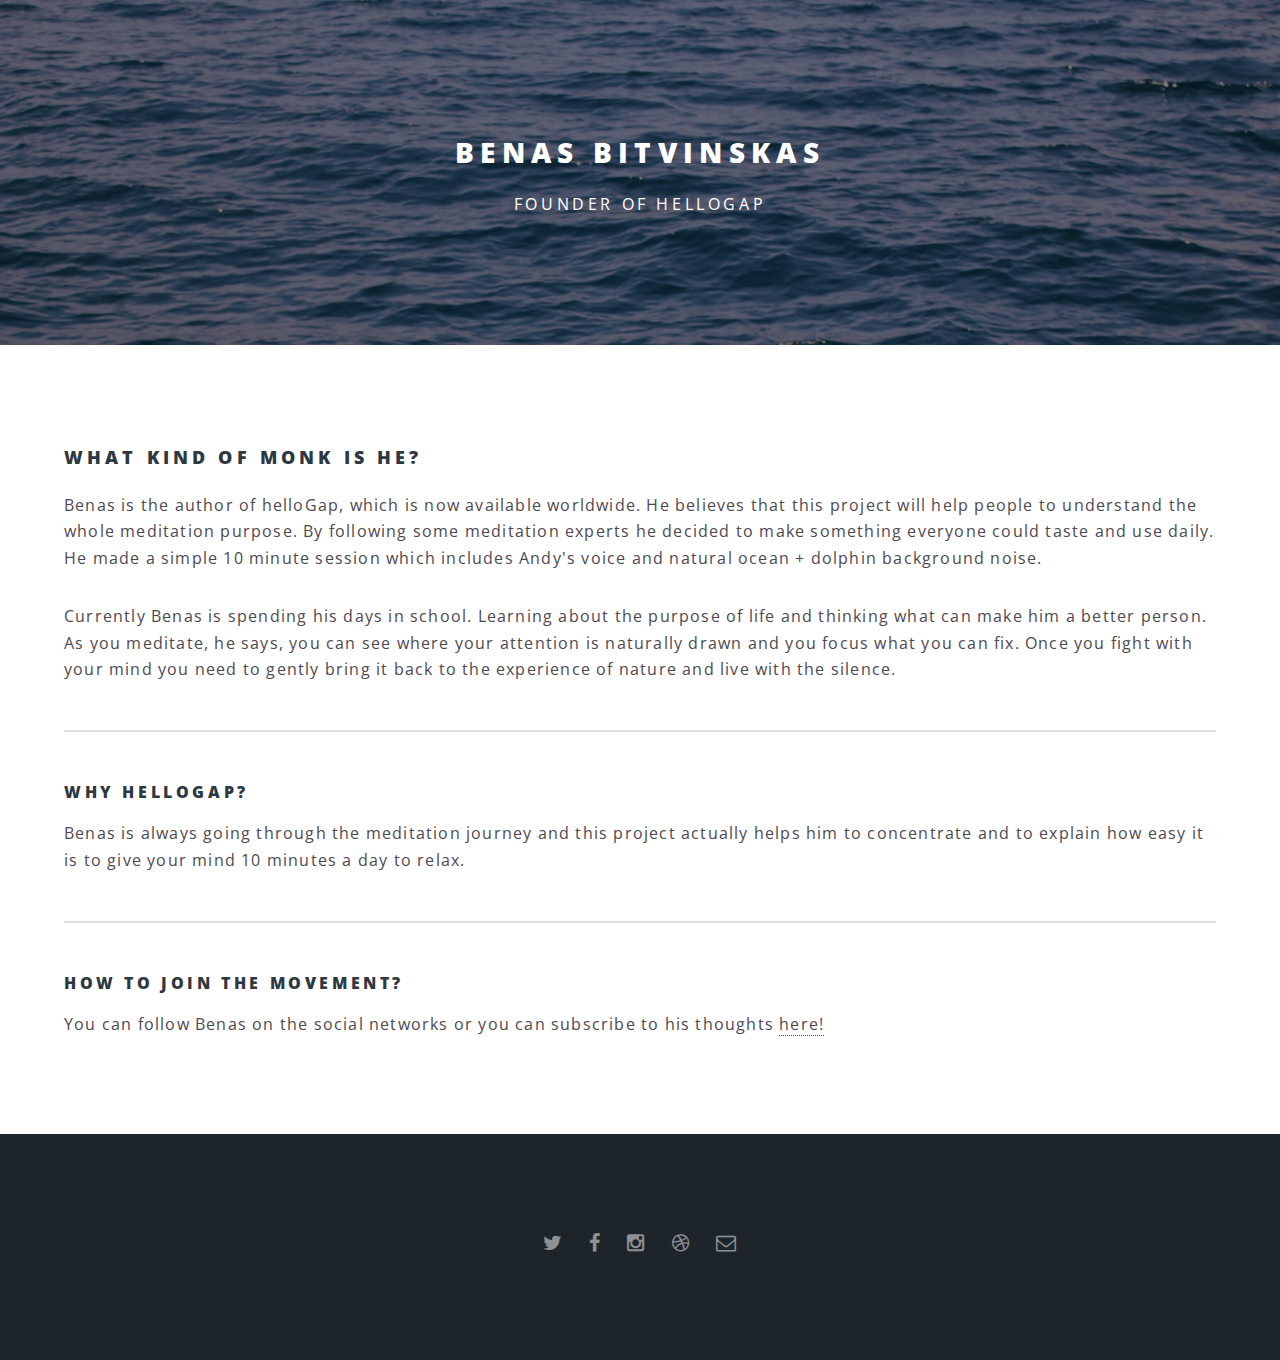
==== founder.html @ d4195ca5 "Deploy via CLI" ====
<!DOCTYPE HTML>
<html>
	<head>
		<title>helloGap - Benas Bitvinskas</title>
		<meta charset="utf-8" />
		<meta name="viewport" content="width=device-width, initial-scale=1" />
		<!--[if lte IE 8]><script src="assets/js/ie/html5shiv.js"></script><![endif]-->
		<link rel="stylesheet" href="assets/css/main.css" />
		<!--[if lte IE 8]><link rel="stylesheet" href="assets/css/ie8.css" /><![endif]-->
		<!--[if lte IE 9]><link rel="stylesheet" href="assets/css/ie9.css" /><![endif]-->
		<script>
  (function(i,s,o,g,r,a,m){i['GoogleAnalyticsObject']=r;i[r]=i[r]||function(){
  (i[r].q=i[r].q||[]).push(arguments)},i[r].l=1*new Date();a=s.createElement(o),
  m=s.getElementsByTagName(o)[0];a.async=1;a.src=g;m.parentNode.insertBefore(a,m)
  })(window,document,'script','//www.google-analytics.com/analytics.js','ga');

  ga('create', 'UA-59510133-2', 'auto');
  ga('send', 'pageview');

</script>
	</head>
	<body>


				<!-- Main -->
					<article id="main">
						<header>
							<h2>Benas Bitvinskas</h2>
							<p>Founder of helloGap</p>
						</header>
						<section class="wrapper style5">
							<div class="inner">

								<h3>What kind of monk is he?</h3>
								<p>Benas is the author of helloGap, which is now available worldwide. He believes that this project will help people to understand the whole meditation purpose. By following some meditation experts he decided to make something everyone could taste and use daily. He made a simple 10 minute session which includes Andy's voice and natural ocean + dolphin background noise.</p>

								<p>Currently Benas is spending his days in school. Learning about the purpose of life and thinking what can make him a better person. As you meditate, he says, you can see where your attention is naturally drawn and you focus what you can fix. Once you fight with your mind you need to gently bring it back to the experience of nature and live with the silence.</p>

								<hr />

								<h4>Why hellogap?</h4>
								<p>Benas is always going through the meditation journey and this project actually helps him to concentrate and to explain how easy it is to give your mind 10 minutes a day to relax.</p>

								<hr/>

								<h4>How to join the movement?</h4>
								<p>You can follow Benas on the social networks or you can subscribe to his thoughts <a target="_blank" href="https://app.mailerlite.com/webforms/landing/x2g8l1">here!</a></p>

							</div>
						</section>
					</article>

				<!-- Footer -->
					<footer id="footer">
						<ul class="icons">
							<li><a target="_blank" href="https://twitter.com/benasb" class="icon fa-twitter"><span class="label">Twitter</span></a></li>
							<li><a target="_blank" href="https://www.facebook.com/benasbitvinskas" class="icon fa-facebook"><span class="label">Facebook</span></a></li>
							<li><a target="_blank" href="https://www.instagram.com/benuks" class="icon fa-instagram"><span class="label">Instagram</span></a></li>
							<li><a target="_blank" href="https://www.dribbble.com/benbi" class="icon fa-dribbble"><span class="label">Dribbble</span></a></li>
							<li><a href="mailto:benasbitvinskas@gmail.com" class="icon fa-envelope-o"><span class="label">Email</span></a></li>
						</ul>
					</footer>

			</div>

		<!-- Scripts -->
			<script src="assets/js/jquery.min.js"></script>
			<script src="assets/js/jquery.scrollex.min.js"></script>
			<script src="assets/js/jquery.scrolly.min.js"></script>
			<script src="assets/js/skel.min.js"></script>
			<script src="assets/js/util.js"></script>
			<!--[if lte IE 8]><script src="assets/js/ie/respond.min.js"></script><![endif]-->
			<script src="assets/js/main.js"></script>

	</body>
</html>
---- assets/css/main.css ----
@import url(font-awesome.min.css);
@import url("http://fonts.googleapis.com/css?family=Open+Sans:400,400italic,600,600italic,800,800italic");

/*
	Spectral by HTML5 UP
	html5up.net | @n33co
	Free for personal and commercial use under the CCA 3.0 license (html5up.net/license)
*/

/* Reset */

	html, body, div, span, applet, object, iframe, h1, h2, h3, h4, h5, h6, p, blockquote, pre, a, abbr, acronym, address, big, cite, code, del, dfn, em, img, ins, kbd, q, s, samp, small, strike, strong, sub, sup, tt, var, b, u, i, center, dl, dt, dd, ol, ul, li, fieldset, form, label, legend, table, caption, tbody, tfoot, thead, tr, th, td, article, aside, canvas, details, embed, figure, figcaption, footer, header, hgroup, menu, nav, output, ruby, section, summary, time, mark, audio, video {
		margin: 0;
		padding: 0;
		border: 0;
		font-size: 100%;
		font: inherit;
		vertical-align: baseline;
	}

	article, aside, details, figcaption, figure, footer, header, hgroup, menu, nav, section {
		display: block;
	}

	body {
		line-height: 1;
	}

	ol, ul {
		list-style: none;
	}

	blockquote, q {
		quotes: none;
	}

	blockquote:before, blockquote:after, q:before, q:after {
		content: '';
		content: none;
	}

	table {
		border-collapse: collapse;
		border-spacing: 0;
	}

	body {
		-webkit-text-size-adjust: none;
	}

/* Box Model */

	*, *:before, *:after {
		-moz-box-sizing: border-box;
		-webkit-box-sizing: border-box;
		box-sizing: border-box;
	}

/* Grid */

	.row {
		border-bottom: solid 1px transparent;
		-moz-box-sizing: border-box;
		-webkit-box-sizing: border-box;
		box-sizing: border-box;
	}

	.row > * {
		float: left;
		-moz-box-sizing: border-box;
		-webkit-box-sizing: border-box;
		box-sizing: border-box;
	}

	.row:after, .row:before {
		content: '';
		display: block;
		clear: both;
		height: 0;
	}

	.row.uniform > * > :first-child {
		margin-top: 0;
	}

	.row.uniform > * > :last-child {
		margin-bottom: 0;
	}

	.row.\30 \25 > * {
		padding: 0 0 0 0em;
	}

	.row.\30 \25 {
		margin: 0 0 -1px 0em;
	}

	.row.uniform.\30 \25 > * {
		padding: 0em 0 0 0em;
	}

	.row.uniform.\30 \25 {
		margin: 0em 0 -1px 0em;
	}

	.row > * {
		padding: 0 0 0 1.5em;
	}

	.row {
		margin: 0 0 -1px -1.5em;
	}

	.row.uniform > * {
		padding: 1.5em 0 0 1.5em;
	}

	.row.uniform {
		margin: -1.5em 0 -1px -1.5em;
	}

	.row.\32 00\25 > * {
		padding: 0 0 0 3em;
	}

	.row.\32 00\25 {
		margin: 0 0 -1px -3em;
	}

	.row.uniform.\32 00\25 > * {
		padding: 3em 0 0 3em;
	}

	.row.uniform.\32 00\25 {
		margin: -3em 0 -1px -3em;
	}

	.row.\31 50\25 > * {
		padding: 0 0 0 2.25em;
	}

	.row.\31 50\25 {
		margin: 0 0 -1px -2.25em;
	}

	.row.uniform.\31 50\25 > * {
		padding: 2.25em 0 0 2.25em;
	}

	.row.uniform.\31 50\25 {
		margin: -2.25em 0 -1px -2.25em;
	}

	.row.\35 0\25 > * {
		padding: 0 0 0 0.75em;
	}

	.row.\35 0\25 {
		margin: 0 0 -1px -0.75em;
	}

	.row.uniform.\35 0\25 > * {
		padding: 0.75em 0 0 0.75em;
	}

	.row.uniform.\35 0\25 {
		margin: -0.75em 0 -1px -0.75em;
	}

	.row.\32 5\25 > * {
		padding: 0 0 0 0.375em;
	}

	.row.\32 5\25 {
		margin: 0 0 -1px -0.375em;
	}

	.row.uniform.\32 5\25 > * {
		padding: 0.375em 0 0 0.375em;
	}

	.row.uniform.\32 5\25 {
		margin: -0.375em 0 -1px -0.375em;
	}

	.\31 2u, .\31 2u\24 {
		width: 100%;
		clear: none;
		margin-left: 0;
	}

	.\31 1u, .\31 1u\24 {
		width: 91.6666666667%;
		clear: none;
		margin-left: 0;
	}

	.\31 0u, .\31 0u\24 {
		width: 83.3333333333%;
		clear: none;
		margin-left: 0;
	}

	.\39 u, .\39 u\24 {
		width: 75%;
		clear: none;
		margin-left: 0;
	}

	.\38 u, .\38 u\24 {
		width: 66.6666666667%;
		clear: none;
		margin-left: 0;
	}

	.\37 u, .\37 u\24 {
		width: 58.3333333333%;
		clear: none;
		margin-left: 0;
	}

	.\36 u, .\36 u\24 {
		width: 50%;
		clear: none;
		margin-left: 0;
	}

	.\35 u, .\35 u\24 {
		width: 41.6666666667%;
		clear: none;
		margin-left: 0;
	}

	.\34 u, .\34 u\24 {
		width: 33.3333333333%;
		clear: none;
		margin-left: 0;
	}

	.\33 u, .\33 u\24 {
		width: 25%;
		clear: none;
		margin-left: 0;
	}

	.\32 u, .\32 u\24 {
		width: 16.6666666667%;
		clear: none;
		margin-left: 0;
	}

	.\31 u, .\31 u\24 {
		width: 8.3333333333%;
		clear: none;
		margin-left: 0;
	}

	.\31 2u\24 + *,
	.\31 1u\24 + *,
	.\31 0u\24 + *,
	.\39 u\24 + *,
	.\38 u\24 + *,
	.\37 u\24 + *,
	.\36 u\24 + *,
	.\35 u\24 + *,
	.\34 u\24 + *,
	.\33 u\24 + *,
	.\32 u\24 + *,
	.\31 u\24 + * {
		clear: left;
	}

	.\-11u {
		margin-left: 91.66667%;
	}

	.\-10u {
		margin-left: 83.33333%;
	}

	.\-9u {
		margin-left: 75%;
	}

	.\-8u {
		margin-left: 66.66667%;
	}

	.\-7u {
		margin-left: 58.33333%;
	}

	.\-6u {
		margin-left: 50%;
	}

	.\-5u {
		margin-left: 41.66667%;
	}

	.\-4u {
		margin-left: 33.33333%;
	}

	.\-3u {
		margin-left: 25%;
	}

	.\-2u {
		margin-left: 16.66667%;
	}

	.\-1u {
		margin-left: 8.33333%;
	}

	@media screen and (max-width: 1680px) {

		.row > * {
			padding: 0 0 0 1.5em;
		}

		.row {
			margin: 0 0 -1px -1.5em;
		}

		.row.uniform > * {
			padding: 1.5em 0 0 1.5em;
		}

		.row.uniform {
			margin: -1.5em 0 -1px -1.5em;
		}

		.row.\32 00\25 > * {
			padding: 0 0 0 3em;
		}

		.row.\32 00\25 {
			margin: 0 0 -1px -3em;
		}

		.row.uniform.\32 00\25 > * {
			padding: 3em 0 0 3em;
		}

		.row.uniform.\32 00\25 {
			margin: -3em 0 -1px -3em;
		}

		.row.\31 50\25 > * {
			padding: 0 0 0 2.25em;
		}

		.row.\31 50\25 {
			margin: 0 0 -1px -2.25em;
		}

		.row.uniform.\31 50\25 > * {
			padding: 2.25em 0 0 2.25em;
		}

		.row.uniform.\31 50\25 {
			margin: -2.25em 0 -1px -2.25em;
		}

		.row.\35 0\25 > * {
			padding: 0 0 0 0.75em;
		}

		.row.\35 0\25 {
			margin: 0 0 -1px -0.75em;
		}

		.row.uniform.\35 0\25 > * {
			padding: 0.75em 0 0 0.75em;
		}

		.row.uniform.\35 0\25 {
			margin: -0.75em 0 -1px -0.75em;
		}

		.row.\32 5\25 > * {
			padding: 0 0 0 0.375em;
		}

		.row.\32 5\25 {
			margin: 0 0 -1px -0.375em;
		}

		.row.uniform.\32 5\25 > * {
			padding: 0.375em 0 0 0.375em;
		}

		.row.uniform.\32 5\25 {
			margin: -0.375em 0 -1px -0.375em;
		}

		.\31 2u\28xlarge\29, .\31 2u\24\28xlarge\29 {
			width: 100%;
			clear: none;
			margin-left: 0;
		}

		.\31 1u\28xlarge\29, .\31 1u\24\28xlarge\29 {
			width: 91.6666666667%;
			clear: none;
			margin-left: 0;
		}

		.\31 0u\28xlarge\29, .\31 0u\24\28xlarge\29 {
			width: 83.3333333333%;
			clear: none;
			margin-left: 0;
		}

		.\39 u\28xlarge\29, .\39 u\24\28xlarge\29 {
			width: 75%;
			clear: none;
			margin-left: 0;
		}

		.\38 u\28xlarge\29, .\38 u\24\28xlarge\29 {
			width: 66.6666666667%;
			clear: none;
			margin-left: 0;
		}

		.\37 u\28xlarge\29, .\37 u\24\28xlarge\29 {
			width: 58.3333333333%;
			clear: none;
			margin-left: 0;
		}

		.\36 u\28xlarge\29, .\36 u\24\28xlarge\29 {
			width: 50%;
			clear: none;
			margin-left: 0;
		}

		.\35 u\28xlarge\29, .\35 u\24\28xlarge\29 {
			width: 41.6666666667%;
			clear: none;
			margin-left: 0;
		}

		.\34 u\28xlarge\29, .\34 u\24\28xlarge\29 {
			width: 33.3333333333%;
			clear: none;
			margin-left: 0;
		}

		.\33 u\28xlarge\29, .\33 u\24\28xlarge\29 {
			width: 25%;
			clear: none;
			margin-left: 0;
		}

		.\32 u\28xlarge\29, .\32 u\24\28xlarge\29 {
			width: 16.6666666667%;
			clear: none;
			margin-left: 0;
		}

		.\31 u\28xlarge\29, .\31 u\24\28xlarge\29 {
			width: 8.3333333333%;
			clear: none;
			margin-left: 0;
		}

		.\31 2u\24\28xlarge\29 + *,
		.\31 1u\24\28xlarge\29 + *,
		.\31 0u\24\28xlarge\29 + *,
		.\39 u\24\28xlarge\29 + *,
		.\38 u\24\28xlarge\29 + *,
		.\37 u\24\28xlarge\29 + *,
		.\36 u\24\28xlarge\29 + *,
		.\35 u\24\28xlarge\29 + *,
		.\34 u\24\28xlarge\29 + *,
		.\33 u\24\28xlarge\29 + *,
		.\32 u\24\28xlarge\29 + *,
		.\31 u\24\28xlarge\29 + * {
			clear: left;
		}

		.\-11u\28xlarge\29 {
			margin-left: 91.66667%;
		}

		.\-10u\28xlarge\29 {
			margin-left: 83.33333%;
		}

		.\-9u\28xlarge\29 {
			margin-left: 75%;
		}

		.\-8u\28xlarge\29 {
			margin-left: 66.66667%;
		}

		.\-7u\28xlarge\29 {
			margin-left: 58.33333%;
		}

		.\-6u\28xlarge\29 {
			margin-left: 50%;
		}

		.\-5u\28xlarge\29 {
			margin-left: 41.66667%;
		}

		.\-4u\28xlarge\29 {
			margin-left: 33.33333%;
		}

		.\-3u\28xlarge\29 {
			margin-left: 25%;
		}

		.\-2u\28xlarge\29 {
			margin-left: 16.66667%;
		}

		.\-1u\28xlarge\29 {
			margin-left: 8.33333%;
		}

	}

	@media screen and (max-width: 1280px) {

		.row > * {
			padding: 0 0 0 1.5em;
		}

		.row {
			margin: 0 0 -1px -1.5em;
		}

		.row.uniform > * {
			padding: 1.5em 0 0 1.5em;
		}

		.row.uniform {
			margin: -1.5em 0 -1px -1.5em;
		}

		.row.\32 00\25 > * {
			padding: 0 0 0 3em;
		}

		.row.\32 00\25 {
			margin: 0 0 -1px -3em;
		}

		.row.uniform.\32 00\25 > * {
			padding: 3em 0 0 3em;
		}

		.row.uniform.\32 00\25 {
			margin: -3em 0 -1px -3em;
		}

		.row.\31 50\25 > * {
			padding: 0 0 0 2.25em;
		}

		.row.\31 50\25 {
			margin: 0 0 -1px -2.25em;
		}

		.row.uniform.\31 50\25 > * {
			padding: 2.25em 0 0 2.25em;
		}

		.row.uniform.\31 50\25 {
			margin: -2.25em 0 -1px -2.25em;
		}

		.row.\35 0\25 > * {
			padding: 0 0 0 0.75em;
		}

		.row.\35 0\25 {
			margin: 0 0 -1px -0.75em;
		}

		.row.uniform.\35 0\25 > * {
			padding: 0.75em 0 0 0.75em;
		}

		.row.uniform.\35 0\25 {
			margin: -0.75em 0 -1px -0.75em;
		}

		.row.\32 5\25 > * {
			padding: 0 0 0 0.375em;
		}

		.row.\32 5\25 {
			margin: 0 0 -1px -0.375em;
		}

		.row.uniform.\32 5\25 > * {
			padding: 0.375em 0 0 0.375em;
		}

		.row.uniform.\32 5\25 {
			margin: -0.375em 0 -1px -0.375em;
		}

		.\31 2u\28large\29, .\31 2u\24\28large\29 {
			width: 100%;
			clear: none;
			margin-left: 0;
		}

		.\31 1u\28large\29, .\31 1u\24\28large\29 {
			width: 91.6666666667%;
			clear: none;
			margin-left: 0;
		}

		.\31 0u\28large\29, .\31 0u\24\28large\29 {
			width: 83.3333333333%;
			clear: none;
			margin-left: 0;
		}

		.\39 u\28large\29, .\39 u\24\28large\29 {
			width: 75%;
			clear: none;
			margin-left: 0;
		}

		.\38 u\28large\29, .\38 u\24\28large\29 {
			width: 66.6666666667%;
			clear: none;
			margin-left: 0;
		}

		.\37 u\28large\29, .\37 u\24\28large\29 {
			width: 58.3333333333%;
			clear: none;
			margin-left: 0;
		}

		.\36 u\28large\29, .\36 u\24\28large\29 {
			width: 50%;
			clear: none;
			margin-left: 0;
		}

		.\35 u\28large\29, .\35 u\24\28large\29 {
			width: 41.6666666667%;
			clear: none;
			margin-left: 0;
		}

		.\34 u\28large\29, .\34 u\24\28large\29 {
			width: 33.3333333333%;
			clear: none;
			margin-left: 0;
		}

		.\33 u\28large\29, .\33 u\24\28large\29 {
			width: 25%;
			clear: none;
			margin-left: 0;
		}

		.\32 u\28large\29, .\32 u\24\28large\29 {
			width: 16.6666666667%;
			clear: none;
			margin-left: 0;
		}

		.\31 u\28large\29, .\31 u\24\28large\29 {
			width: 8.3333333333%;
			clear: none;
			margin-left: 0;
		}

		.\31 2u\24\28large\29 + *,
		.\31 1u\24\28large\29 + *,
		.\31 0u\24\28large\29 + *,
		.\39 u\24\28large\29 + *,
		.\38 u\24\28large\29 + *,
		.\37 u\24\28large\29 + *,
		.\36 u\24\28large\29 + *,
		.\35 u\24\28large\29 + *,
		.\34 u\24\28large\29 + *,
		.\33 u\24\28large\29 + *,
		.\32 u\24\28large\29 + *,
		.\31 u\24\28large\29 + * {
			clear: left;
		}

		.\-11u\28large\29 {
			margin-left: 91.66667%;
		}

		.\-10u\28large\29 {
			margin-left: 83.33333%;
		}

		.\-9u\28large\29 {
			margin-left: 75%;
		}

		.\-8u\28large\29 {
			margin-left: 66.66667%;
		}

		.\-7u\28large\29 {
			margin-left: 58.33333%;
		}

		.\-6u\28large\29 {
			margin-left: 50%;
		}

		.\-5u\28large\29 {
			margin-left: 41.66667%;
		}

		.\-4u\28large\29 {
			margin-left: 33.33333%;
		}

		.\-3u\28large\29 {
			margin-left: 25%;
		}

		.\-2u\28large\29 {
			margin-left: 16.66667%;
		}

		.\-1u\28large\29 {
			margin-left: 8.33333%;
		}

	}

	@media screen and (max-width: 980px) {

		.row > * {
			padding: 0 0 0 1.5em;
		}

		.row {
			margin: 0 0 -1px -1.5em;
		}

		.row.uniform > * {
			padding: 1.5em 0 0 1.5em;
		}

		.row.uniform {
			margin: -1.5em 0 -1px -1.5em;
		}

		.row.\32 00\25 > * {
			padding: 0 0 0 3em;
		}

		.row.\32 00\25 {
			margin: 0 0 -1px -3em;
		}

		.row.uniform.\32 00\25 > * {
			padding: 3em 0 0 3em;
		}

		.row.uniform.\32 00\25 {
			margin: -3em 0 -1px -3em;
		}

		.row.\31 50\25 > * {
			padding: 0 0 0 2.25em;
		}

		.row.\31 50\25 {
			margin: 0 0 -1px -2.25em;
		}

		.row.uniform.\31 50\25 > * {
			padding: 2.25em 0 0 2.25em;
		}

		.row.uniform.\31 50\25 {
			margin: -2.25em 0 -1px -2.25em;
		}

		.row.\35 0\25 > * {
			padding: 0 0 0 0.75em;
		}

		.row.\35 0\25 {
			margin: 0 0 -1px -0.75em;
		}

		.row.uniform.\35 0\25 > * {
			padding: 0.75em 0 0 0.75em;
		}

		.row.uniform.\35 0\25 {
			margin: -0.75em 0 -1px -0.75em;
		}

		.row.\32 5\25 > * {
			padding: 0 0 0 0.375em;
		}

		.row.\32 5\25 {
			margin: 0 0 -1px -0.375em;
		}

		.row.uniform.\32 5\25 > * {
			padding: 0.375em 0 0 0.375em;
		}

		.row.uniform.\32 5\25 {
			margin: -0.375em 0 -1px -0.375em;
		}

		.\31 2u\28medium\29, .\31 2u\24\28medium\29 {
			width: 100%;
			clear: none;
			margin-left: 0;
		}

		.\31 1u\28medium\29, .\31 1u\24\28medium\29 {
			width: 91.6666666667%;
			clear: none;
			margin-left: 0;
		}

		.\31 0u\28medium\29, .\31 0u\24\28medium\29 {
			width: 83.3333333333%;
			clear: none;
			margin-left: 0;
		}

		.\39 u\28medium\29, .\39 u\24\28medium\29 {
			width: 75%;
			clear: none;
			margin-left: 0;
		}

		.\38 u\28medium\29, .\38 u\24\28medium\29 {
			width: 66.6666666667%;
			clear: none;
			margin-left: 0;
		}

		.\37 u\28medium\29, .\37 u\24\28medium\29 {
			width: 58.3333333333%;
			clear: none;
			margin-left: 0;
		}

		.\36 u\28medium\29, .\36 u\24\28medium\29 {
			width: 50%;
			clear: none;
			margin-left: 0;
		}

		.\35 u\28medium\29, .\35 u\24\28medium\29 {
			width: 41.6666666667%;
			clear: none;
			margin-left: 0;
		}

		.\34 u\28medium\29, .\34 u\24\28medium\29 {
			width: 33.3333333333%;
			clear: none;
			margin-left: 0;
		}

		.\33 u\28medium\29, .\33 u\24\28medium\29 {
			width: 25%;
			clear: none;
			margin-left: 0;
		}

		.\32 u\28medium\29, .\32 u\24\28medium\29 {
			width: 16.6666666667%;
			clear: none;
			margin-left: 0;
		}

		.\31 u\28medium\29, .\31 u\24\28medium\29 {
			width: 8.3333333333%;
			clear: none;
			margin-left: 0;
		}

		.\31 2u\24\28medium\29 + *,
		.\31 1u\24\28medium\29 + *,
		.\31 0u\24\28medium\29 + *,
		.\39 u\24\28medium\29 + *,
		.\38 u\24\28medium\29 + *,
		.\37 u\24\28medium\29 + *,
		.\36 u\24\28medium\29 + *,
		.\35 u\24\28medium\29 + *,
		.\34 u\24\28medium\29 + *,
		.\33 u\24\28medium\29 + *,
		.\32 u\24\28medium\29 + *,
		.\31 u\24\28medium\29 + * {
			clear: left;
		}

		.\-11u\28medium\29 {
			margin-left: 91.66667%;
		}

		.\-10u\28medium\29 {
			margin-left: 83.33333%;
		}

		.\-9u\28medium\29 {
			margin-left: 75%;
		}

		.\-8u\28medium\29 {
			margin-left: 66.66667%;
		}

		.\-7u\28medium\29 {
			margin-left: 58.33333%;
		}

		.\-6u\28medium\29 {
			margin-left: 50%;
		}

		.\-5u\28medium\29 {
			margin-left: 41.66667%;
		}

		.\-4u\28medium\29 {
			margin-left: 33.33333%;
		}

		.\-3u\28medium\29 {
			margin-left: 25%;
		}

		.\-2u\28medium\29 {
			margin-left: 16.66667%;
		}

		.\-1u\28medium\29 {
			margin-left: 8.33333%;
		}

	}

	@media screen and (max-width: 736px) {

		.row > * {
			padding: 0 0 0 1.5em;
		}

		.row {
			margin: 0 0 -1px -1.5em;
		}

		.row.uniform > * {
			padding: 1.5em 0 0 1.5em;
		}

		.row.uniform {
			margin: -1.5em 0 -1px -1.5em;
		}

		.row.\32 00\25 > * {
			padding: 0 0 0 3em;
		}

		.row.\32 00\25 {
			margin: 0 0 -1px -3em;
		}

		.row.uniform.\32 00\25 > * {
			padding: 3em 0 0 3em;
		}

		.row.uniform.\32 00\25 {
			margin: -3em 0 -1px -3em;
		}

		.row.\31 50\25 > * {
			padding: 0 0 0 2.25em;
		}

		.row.\31 50\25 {
			margin: 0 0 -1px -2.25em;
		}

		.row.uniform.\31 50\25 > * {
			padding: 2.25em 0 0 2.25em;
		}

		.row.uniform.\31 50\25 {
			margin: -2.25em 0 -1px -2.25em;
		}

		.row.\35 0\25 > * {
			padding: 0 0 0 0.75em;
		}

		.row.\35 0\25 {
			margin: 0 0 -1px -0.75em;
		}

		.row.uniform.\35 0\25 > * {
			padding: 0.75em 0 0 0.75em;
		}

		.row.uniform.\35 0\25 {
			margin: -0.75em 0 -1px -0.75em;
		}

		.row.\32 5\25 > * {
			padding: 0 0 0 0.375em;
		}

		.row.\32 5\25 {
			margin: 0 0 -1px -0.375em;
		}

		.row.uniform.\32 5\25 > * {
			padding: 0.375em 0 0 0.375em;
		}

		.row.uniform.\32 5\25 {
			margin: -0.375em 0 -1px -0.375em;
		}

		.\31 2u\28small\29, .\31 2u\24\28small\29 {
			width: 100%;
			clear: none;
			margin-left: 0;
		}

		.\31 1u\28small\29, .\31 1u\24\28small\29 {
			width: 91.6666666667%;
			clear: none;
			margin-left: 0;
		}

		.\31 0u\28small\29, .\31 0u\24\28small\29 {
			width: 83.3333333333%;
			clear: none;
			margin-left: 0;
		}

		.\39 u\28small\29, .\39 u\24\28small\29 {
			width: 75%;
			clear: none;
			margin-left: 0;
		}

		.\38 u\28small\29, .\38 u\24\28small\29 {
			width: 66.6666666667%;
			clear: none;
			margin-left: 0;
		}

		.\37 u\28small\29, .\37 u\24\28small\29 {
			width: 58.3333333333%;
			clear: none;
			margin-left: 0;
		}

		.\36 u\28small\29, .\36 u\24\28small\29 {
			width: 50%;
			clear: none;
			margin-left: 0;
		}

		.\35 u\28small\29, .\35 u\24\28small\29 {
			width: 41.6666666667%;
			clear: none;
			margin-left: 0;
		}

		.\34 u\28small\29, .\34 u\24\28small\29 {
			width: 33.3333333333%;
			clear: none;
			margin-left: 0;
		}

		.\33 u\28small\29, .\33 u\24\28small\29 {
			width: 25%;
			clear: none;
			margin-left: 0;
		}

		.\32 u\28small\29, .\32 u\24\28small\29 {
			width: 16.6666666667%;
			clear: none;
			margin-left: 0;
		}

		.\31 u\28small\29, .\31 u\24\28small\29 {
			width: 8.3333333333%;
			clear: none;
			margin-left: 0;
		}

		.\31 2u\24\28small\29 + *,
		.\31 1u\24\28small\29 + *,
		.\31 0u\24\28small\29 + *,
		.\39 u\24\28small\29 + *,
		.\38 u\24\28small\29 + *,
		.\37 u\24\28small\29 + *,
		.\36 u\24\28small\29 + *,
		.\35 u\24\28small\29 + *,
		.\34 u\24\28small\29 + *,
		.\33 u\24\28small\29 + *,
		.\32 u\24\28small\29 + *,
		.\31 u\24\28small\29 + * {
			clear: left;
		}

		.\-11u\28small\29 {
			margin-left: 91.66667%;
		}

		.\-10u\28small\29 {
			margin-left: 83.33333%;
		}

		.\-9u\28small\29 {
			margin-left: 75%;
		}

		.\-8u\28small\29 {
			margin-left: 66.66667%;
		}

		.\-7u\28small\29 {
			margin-left: 58.33333%;
		}

		.\-6u\28small\29 {
			margin-left: 50%;
		}

		.\-5u\28small\29 {
			margin-left: 41.66667%;
		}

		.\-4u\28small\29 {
			margin-left: 33.33333%;
		}

		.\-3u\28small\29 {
			margin-left: 25%;
		}

		.\-2u\28small\29 {
			margin-left: 16.66667%;
		}

		.\-1u\28small\29 {
			margin-left: 8.33333%;
		}

	}

	@media screen and (max-width: 480px) {

		.row > * {
			padding: 0 0 0 1.5em;
		}

		.row {
			margin: 0 0 -1px -1.5em;
		}

		.row.uniform > * {
			padding: 1.5em 0 0 1.5em;
		}

		.row.uniform {
			margin: -1.5em 0 -1px -1.5em;
		}

		.row.\32 00\25 > * {
			padding: 0 0 0 3em;
		}

		.row.\32 00\25 {
			margin: 0 0 -1px -3em;
		}

		.row.uniform.\32 00\25 > * {
			padding: 3em 0 0 3em;
		}

		.row.uniform.\32 00\25 {
			margin: -3em 0 -1px -3em;
		}

		.row.\31 50\25 > * {
			padding: 0 0 0 2.25em;
		}

		.row.\31 50\25 {
			margin: 0 0 -1px -2.25em;
		}

		.row.uniform.\31 50\25 > * {
			padding: 2.25em 0 0 2.25em;
		}

		.row.uniform.\31 50\25 {
			margin: -2.25em 0 -1px -2.25em;
		}

		.row.\35 0\25 > * {
			padding: 0 0 0 0.75em;
		}

		.row.\35 0\25 {
			margin: 0 0 -1px -0.75em;
		}

		.row.uniform.\35 0\25 > * {
			padding: 0.75em 0 0 0.75em;
		}

		.row.uniform.\35 0\25 {
			margin: -0.75em 0 -1px -0.75em;
		}

		.row.\32 5\25 > * {
			padding: 0 0 0 0.375em;
		}

		.row.\32 5\25 {
			margin: 0 0 -1px -0.375em;
		}

		.row.uniform.\32 5\25 > * {
			padding: 0.375em 0 0 0.375em;
		}

		.row.uniform.\32 5\25 {
			margin: -0.375em 0 -1px -0.375em;
		}

		.\31 2u\28xsmall\29, .\31 2u\24\28xsmall\29 {
			width: 100%;
			clear: none;
			margin-left: 0;
		}

		.\31 1u\28xsmall\29, .\31 1u\24\28xsmall\29 {
			width: 91.6666666667%;
			clear: none;
			margin-left: 0;
		}

		.\31 0u\28xsmall\29, .\31 0u\24\28xsmall\29 {
			width: 83.3333333333%;
			clear: none;
			margin-left: 0;
		}

		.\39 u\28xsmall\29, .\39 u\24\28xsmall\29 {
			width: 75%;
			clear: none;
			margin-left: 0;
		}

		.\38 u\28xsmall\29, .\38 u\24\28xsmall\29 {
			width: 66.6666666667%;
			clear: none;
			margin-left: 0;
		}

		.\37 u\28xsmall\29, .\37 u\24\28xsmall\29 {
			width: 58.3333333333%;
			clear: none;
			margin-left: 0;
		}

		.\36 u\28xsmall\29, .\36 u\24\28xsmall\29 {
			width: 50%;
			clear: none;
			margin-left: 0;
		}

		.\35 u\28xsmall\29, .\35 u\24\28xsmall\29 {
			width: 41.6666666667%;
			clear: none;
			margin-left: 0;
		}

		.\34 u\28xsmall\29, .\34 u\24\28xsmall\29 {
			width: 33.3333333333%;
			clear: none;
			margin-left: 0;
		}

		.\33 u\28xsmall\29, .\33 u\24\28xsmall\29 {
			width: 25%;
			clear: none;
			margin-left: 0;
		}

		.\32 u\28xsmall\29, .\32 u\24\28xsmall\29 {
			width: 16.6666666667%;
			clear: none;
			margin-left: 0;
		}

		.\31 u\28xsmall\29, .\31 u\24\28xsmall\29 {
			width: 8.3333333333%;
			clear: none;
			margin-left: 0;
		}

		.\31 2u\24\28xsmall\29 + *,
		.\31 1u\24\28xsmall\29 + *,
		.\31 0u\24\28xsmall\29 + *,
		.\39 u\24\28xsmall\29 + *,
		.\38 u\24\28xsmall\29 + *,
		.\37 u\24\28xsmall\29 + *,
		.\36 u\24\28xsmall\29 + *,
		.\35 u\24\28xsmall\29 + *,
		.\34 u\24\28xsmall\29 + *,
		.\33 u\24\28xsmall\29 + *,
		.\32 u\24\28xsmall\29 + *,
		.\31 u\24\28xsmall\29 + * {
			clear: left;
		}

		.\-11u\28xsmall\29 {
			margin-left: 91.66667%;
		}

		.\-10u\28xsmall\29 {
			margin-left: 83.33333%;
		}

		.\-9u\28xsmall\29 {
			margin-left: 75%;
		}

		.\-8u\28xsmall\29 {
			margin-left: 66.66667%;
		}

		.\-7u\28xsmall\29 {
			margin-left: 58.33333%;
		}

		.\-6u\28xsmall\29 {
			margin-left: 50%;
		}

		.\-5u\28xsmall\29 {
			margin-left: 41.66667%;
		}

		.\-4u\28xsmall\29 {
			margin-left: 33.33333%;
		}

		.\-3u\28xsmall\29 {
			margin-left: 25%;
		}

		.\-2u\28xsmall\29 {
			margin-left: 16.66667%;
		}

		.\-1u\28xsmall\29 {
			margin-left: 8.33333%;
		}

	}

/* Basic */

	@-ms-viewport {
		width: device-width;
	}

	body {
		background: #2e3842;
	}

		body.is-loading *, body.is-loading *:before, body.is-loading *:after {
			-moz-animation: none !important;
			-webkit-animation: none !important;
			-ms-animation: none !important;
			animation: none !important;
			-moz-transition: none !important;
			-webkit-transition: none !important;
			-ms-transition: none !important;
			transition: none !important;
		}

	body, input, select, textarea {
		color: #fff;
		font-family: "Open Sans", Helvetica, sans-serif;
		font-size: 15pt;
		font-weight: 400;
		letter-spacing: 0.075em;
		line-height: 1.65em;
	}

		@media screen and (max-width: 1680px) {

			body, input, select, textarea {
				font-size: 13pt;
			}

		}

		@media screen and (max-width: 1280px) {

			body, input, select, textarea {
				font-size: 12pt;
			}

		}

		@media screen and (max-width: 736px) {

			body, input, select, textarea {
				font-size: 11pt;
				letter-spacing: 0.0375em;
			}

		}

	a {
		-moz-transition: color 0.2s ease, border-bottom-color 0.2s ease;
		-webkit-transition: color 0.2s ease, border-bottom-color 0.2s ease;
		-ms-transition: color 0.2s ease, border-bottom-color 0.2s ease;
		transition: color 0.2s ease, border-bottom-color 0.2s ease;
		border-bottom: dotted 1px;
		color: inherit;
		text-decoration: none;
	}

		a:hover {
			border-bottom-color: transparent;
		}

	strong, b {
		color: #fff;
		font-weight: 600;
	}

	em, i {
		font-style: italic;
	}

	p {
		margin: 0 0 2em 0;
	}

	h1, h2, h3, h4, h5, h6 {
		color: #fff;
		font-weight: 800;
		letter-spacing: 0.225em;
		line-height: 1em;
		margin: 0 0 1em 0;
		text-transform: uppercase;
	}

		h1 a, h2 a, h3 a, h4 a, h5 a, h6 a {
			color: inherit;
			text-decoration: none;
		}

	h2 {
		font-size: 1.35em;
		line-height: 1.75em;
	}

		@media screen and (max-width: 736px) {

			h2 {
				font-size: 1.1em;
				line-height: 1.65em;
			}

		}

	h3 {
		font-size: 1.15em;
		line-height: 1.75em;
	}

		@media screen and (max-width: 736px) {

			h3 {
				font-size: 1em;
				line-height: 1.65em;
			}

		}

	h4 {
		font-size: 1em;
		line-height: 1.5em;
	}

	h5 {
		font-size: 0.8em;
		line-height: 1.5em;
	}

	h6 {
		font-size: 0.7em;
		line-height: 1.5em;
	}

	sub {
		font-size: 0.8em;
		position: relative;
		top: 0.5em;
	}

	sup {
		font-size: 0.8em;
		position: relative;
		top: -0.5em;
	}

	hr {
		border: 0;
		border-bottom: solid 2px #fff;
		margin: 3em 0;
	}

		hr.major {
			margin: 4.5em 0;
		}

	blockquote {
		border-left: solid 4px #fff;
		font-style: italic;
		margin: 0 0 2em 0;
		padding: 0.5em 0 0.5em 2em;
	}

	code {
		background: rgba(144, 144, 144, 0.25);
		border-radius: 3px;
		font-family: "Courier New", monospace;
		font-size: 0.9em;
		letter-spacing: 0;
		margin: 0 0.25em;
		padding: 0.25em 0.65em;
	}

	pre {
		-webkit-overflow-scrolling: touch;
		font-family: "Courier New", monospace;
		font-size: 0.9em;
		margin: 0 0 2em 0;
	}

		pre code {
			display: block;
			line-height: 1.75em;
			padding: 1em 1.5em;
			overflow-x: auto;
		}

	.align-left {
		text-align: left;
	}

	.align-center {
		text-align: center;
	}

	.align-right {
		text-align: right;
	}

/* Section/Article */

	section.special, article.special {
		text-align: center;
	}

	header p {
		color: rgba(255, 255, 255, 0.5);
		position: relative;
		top: -0.25em;
	}

	header h3 + p {
		font-size: 1.1em;
	}

	header h4 + p,
	header h5 + p,
	header h6 + p {
		font-size: 0.9em;
	}

	header.major {
		margin: 0 0 3.5em 0;
	}

		header.major h2, header.major h3, header.major h4, header.major h5, header.major h6 {
			border-bottom: solid 2px #fff;
			display: inline-block;
			padding-bottom: 1em;
			position: relative;
		}

			header.major h2:after, header.major h3:after, header.major h4:after, header.major h5:after, header.major h6:after {
				content: '';
				display: block;
				height: 1px;
			}

		header.major p {
			color: #fff;
			top: 0;
		}

		@media screen and (max-width: 736px) {

			header.major {
				margin: 0 0 2em 0;
			}

		}

	@media screen and (max-width: 980px) {

		header br {
			display: none;
		}

	}

/* Form */

	form {
		margin: 0 0 2em 0;
	}

	label {
		color: #fff;
		display: block;
		font-size: 0.9em;
		font-weight: 600;
		margin: 0 0 1em 0;
	}

	input[type="text"],
	input[type="password"],
	input[type="email"],
	select,
	textarea {
		-moz-appearance: none;
		-webkit-appearance: none;
		-ms-appearance: none;
		appearance: none;
		background: rgba(144, 144, 144, 0.25);
		border-radius: 3px;
		border: none;
		color: inherit;
		display: block;
		outline: 0;
		padding: 0 1em;
		text-decoration: none;
		width: 100%;
	}

		input[type="text"]:invalid,
		input[type="password"]:invalid,
		input[type="email"]:invalid,
		select:invalid,
		textarea:invalid {
			box-shadow: none;
		}

		input[type="text"]:focus,
		input[type="password"]:focus,
		input[type="email"]:focus,
		select:focus,
		textarea:focus {
			box-shadow: 0 0 0 2px #ed4933;
		}

	.select-wrapper {
		text-decoration: none;
		display: block;
		position: relative;
	}

		.select-wrapper:before {
			-moz-osx-font-smoothing: grayscale;
			-webkit-font-smoothing: antialiased;
			font-family: FontAwesome;
			font-style: normal;
			font-weight: normal;
			text-transform: none !important;
		}

		.select-wrapper:before {
			-moz-pointer-events: none;
			-webkit-pointer-events: none;
			-ms-pointer-events: none;
			pointer-events: none;
			color: #fff;
			content: '\f078';
			display: block;
			height: 2.75em;
			line-height: 2.75em;
			position: absolute;
			right: 0;
			text-align: center;
			top: 0;
			width: 2.75em;
		}

		.select-wrapper select::-ms-expand {
			display: none;
		}

	input[type="text"],
	input[type="password"],
	input[type="email"],
	select {
		height: 2.75em;
	}

	textarea {
		padding: 0.75em 1em;
	}

	input[type="checkbox"],
	input[type="radio"] {
		-moz-appearance: none;
		-webkit-appearance: none;
		-ms-appearance: none;
		appearance: none;
		display: block;
		float: left;
		margin-right: -2em;
		opacity: 0;
		width: 1em;
		z-index: -1;
	}

		input[type="checkbox"] + label,
		input[type="radio"] + label {
			text-decoration: none;
			color: #fff;
			cursor: pointer;
			display: inline-block;
			font-size: 1em;
			font-weight: 400;
			padding-left: 2.4em;
			padding-right: 0.75em;
			position: relative;
		}

			input[type="checkbox"] + label:before,
			input[type="radio"] + label:before {
				-moz-osx-font-smoothing: grayscale;
				-webkit-font-smoothing: antialiased;
				font-family: FontAwesome;
				font-style: normal;
				font-weight: normal;
				text-transform: none !important;
			}

			input[type="checkbox"] + label:before,
			input[type="radio"] + label:before {
				background: rgba(144, 144, 144, 0.25);
				border-radius: 3px;
				content: '';
				display: inline-block;
				height: 1.65em;
				left: 0;
				line-height: 1.58125em;
				position: absolute;
				text-align: center;
				top: 0;
				width: 1.65em;
			}

		input[type="checkbox"]:checked + label:before,
		input[type="radio"]:checked + label:before {
			background: #2e3842;
			color: #fff;
			content: '\f00c';
		}

		input[type="checkbox"]:focus + label:before,
		input[type="radio"]:focus + label:before {
			box-shadow: 0 0 0 2px #ed4933;
		}

	input[type="checkbox"] + label:before {
		border-radius: 3px;
	}

	input[type="radio"] + label:before {
		border-radius: 100%;
	}

	::-webkit-input-placeholder {
		color: rgba(255, 255, 255, 0.5) !important;
		opacity: 1.0;
	}

	:-moz-placeholder {
		color: rgba(255, 255, 255, 0.5) !important;
		opacity: 1.0;
	}

	::-moz-placeholder {
		color: rgba(255, 255, 255, 0.5) !important;
		opacity: 1.0;
	}

	:-ms-input-placeholder {
		color: rgba(255, 255, 255, 0.5) !important;
		opacity: 1.0;
	}

	.formerize-placeholder {
		color: rgba(255, 255, 255, 0.5) !important;
		opacity: 1.0;
	}

/* Box */

	.box {
		border-radius: 3px;
		border: solid 2px #fff;
		margin-bottom: 2em;
		padding: 1.5em;
	}

		.box > :last-child,
		.box > :last-child > :last-child,
		.box > :last-child > :last-child > :last-child {
			margin-bottom: 0;
		}

		.box.alt {
			border: 0;
			border-radius: 0;
			padding: 0;
		}

/* Icon */

	.icon {
		text-decoration: none;
		border-bottom: none;
		position: relative;
	}

		.icon:before {
			-moz-osx-font-smoothing: grayscale;
			-webkit-font-smoothing: antialiased;
			font-family: FontAwesome;
			font-style: normal;
			font-weight: normal;
			text-transform: none !important;
		}

		.icon > .label {
			display: none;
		}

		.icon.major {
			-moz-transform: rotate(-45deg);
			-webkit-transform: rotate(-45deg);
			-ms-transform: rotate(-45deg);
			transform: rotate(-45deg);
			border-radius: 3px;
			border: solid 2px #fff;
			display: inline-block;
			font-size: 1.35em;
			height: calc(3em + 2px);
			line-height: 3em;
			text-align: center;
			width: calc(3em + 2px);
		}

			.icon.major:before {
				-moz-transform: rotate(45deg);
				-webkit-transform: rotate(45deg);
				-ms-transform: rotate(45deg);
				transform: rotate(45deg);
				display: inline-block;
				font-size: 1.5em;
			}

			@media screen and (max-width: 736px) {

				.icon.major {
					font-size: 1em;
				}

			}

		.icon.style1 {
			color: #00ffcc;
		}

		.icon.style2 {
			color: #00f0ff;
		}

		.icon.style3 {
			color: #76ddff;
		}

/* Image */

	.image {
		border-radius: 3px;
		border: 0;
		display: inline-block;
		position: relative;
	}

		.image img {
			border-radius: 3px;
			display: block;
		}

		.image.left {
			float: left;
			margin: 0 2em 2em 0;
			top: 0.25em;
		}

		.image.right {
			float: right;
			margin: 0 0 2em 2em;
			top: 0.25em;
		}

		.image.left, .image.right {
			max-width: 40%;
		}

			.image.left img, .image.right img {
				width: 100%;
			}

		.image.fit {
			display: block;
			margin: 0 0 2em 0;
			width: 100%;
		}

			.image.fit img {
				width: 100%;
			}

/* List */

	ol {
		list-style: decimal;
		margin: 0 0 2em 0;
		padding-left: 1.25em;
	}

		ol li {
			padding-left: 0.25em;
		}

	ul {
		list-style: disc;
		margin: 0 0 2em 0;
		padding-left: 1em;
	}

		ul li {
			padding-left: 0.5em;
		}

		ul.alt {
			list-style: none;
			padding-left: 0;
		}

			ul.alt li {
				border-top: solid 1px #fff;
				padding: 0.5em 0;
			}

				ul.alt li:first-child {
					border-top: 0;
					padding-top: 0;
				}

		ul.icons {
			cursor: default;
			list-style: none;
			padding-left: 0;
		}

			ul.icons li {
				display: inline-block;
				padding: 0 1em 0 0;
			}

				ul.icons li:last-child {
					padding-right: 0 !important;
				}

			ul.icons.major {
				padding: 1em 0;
			}

				ul.icons.major li {
					padding-right: 3.5em;
				}

					@media screen and (max-width: 736px) {

						ul.icons.major li {
							padding: 0 1em !important;
						}

					}

		ul.actions {
			cursor: default;
			list-style: none;
			padding-left: 0;
		}

			ul.actions li {
				display: inline-block;
				padding: 0 1.5em 0 0;
				vertical-align: middle;
			}

				ul.actions li:last-child {
					padding-right: 0;
				}

			ul.actions.small li {
				padding: 0 0.75em 0 0;
			}

			ul.actions.vertical li {
				display: block;
				padding: 1.5em 0 0 0;
			}

				ul.actions.vertical li:first-child {
					padding-top: 0;
				}

				ul.actions.vertical li > * {
					margin-bottom: 0;
				}

			ul.actions.vertical.small li {
				padding: 0.75em 0 0 0;
			}

				ul.actions.vertical.small li:first-child {
					padding-top: 0;
				}

			ul.actions.fit {
				display: table;
				margin-left: -1.5em;
				padding: 0;
				table-layout: fixed;
				width: calc(100% + 1.5em);
			}

				ul.actions.fit li {
					display: table-cell;
					padding: 0 0 0 1.5em;
				}

					ul.actions.fit li > * {
						margin-bottom: 0;
					}

				ul.actions.fit.small {
					margin-left: -0.75em;
					width: calc(100% + 0.75em);
				}

					ul.actions.fit.small li {
						padding: 0 0 0 0.75em;
					}

			@media screen and (max-width: 736px) {

				ul.actions li {
					display: block;
					padding: 1em 0 0 0;
					text-align: center;
					width: 100%;
				}

					ul.actions li:first-child {
						padding-top: 0;
					}

					ul.actions li > * {
						margin: 0 auto !important;
						max-width: 30em;
						width: 100%;
					}

						ul.actions li > *.icon:before {
							margin-left: -1em;
						}

				ul.actions.small li {
					padding: 0.5em 0 0 0;
				}

					ul.actions.small li:first-child {
						padding-top: 0;
					}

			}

	dl {
		margin: 0 0 2em 0;
	}

/* Table */

	.table-wrapper {
		-webkit-overflow-scrolling: touch;
		overflow-x: auto;
	}

	table {
		margin: 0 0 2em 0;
		width: 100%;
	}

		table tbody tr {
			border: solid 1px #fff;
			border-left: 0;
			border-right: 0;
		}

			table tbody tr:nth-child(2n + 1) {
				background-color: rgba(144, 144, 144, 0.25);
			}

		table td {
			padding: 0.75em 0.75em;
		}

		table th {
			color: #fff;
			font-size: 0.9em;
			font-weight: 600;
			padding: 0 0.75em 0.75em 0.75em;
			text-align: left;
		}

		table thead {
			border-bottom: solid 2px #fff;
		}

		table tfoot {
			border-top: solid 2px #fff;
		}

		table.alt {
			border-collapse: separate;
		}

			table.alt tbody tr td {
				border: solid 1px #fff;
				border-left-width: 0;
				border-top-width: 0;
			}

				table.alt tbody tr td:first-child {
					border-left-width: 1px;
				}

			table.alt tbody tr:first-child td {
				border-top-width: 1px;
			}

			table.alt thead {
				border-bottom: 0;
			}

			table.alt tfoot {
				border-top: 0;
			}

/* Button */

	input[type="submit"],
	input[type="reset"],
	input[type="button"],
	button,
	.button {
		-moz-appearance: none;
		-webkit-appearance: none;
		-ms-appearance: none;
		appearance: none;
		-moz-transition: background-color 0.2s ease-in-out, color 0.2s ease-in-out;
		-webkit-transition: background-color 0.2s ease-in-out, color 0.2s ease-in-out;
		-ms-transition: background-color 0.2s ease-in-out, color 0.2s ease-in-out;
		transition: background-color 0.2s ease-in-out, color 0.2s ease-in-out;
		background-color: transparent;
		border-radius: 3px;
		border: 0;
		box-shadow: inset 0 0 0 2px #fff;
		color: #fff;
		cursor: pointer;
		display: inline-block;
		font-size: 0.8em;
		font-weight: 600;
		height: 3.125em;
		letter-spacing: 0.225em;
		line-height: 3.125em;
		padding: 0 2.75em;
		text-align: center;
		text-decoration: none;
		text-transform: uppercase;
		white-space: nowrap;
		overflow: hidden;
		text-overflow: ellipsis;
	}

		input[type="submit"]:hover,
		input[type="reset"]:hover,
		input[type="button"]:hover,
		button:hover,
		.button:hover {
			background-color: rgba(144, 144, 144, 0.25);
		}

		input[type="submit"]:active,
		input[type="reset"]:active,
		input[type="button"]:active,
		button:active,
		.button:active {
			background-color: rgba(144, 144, 144, 0.5);
		}

		input[type="submit"].icon:before,
		input[type="reset"].icon:before,
		input[type="button"].icon:before,
		button.icon:before,
		.button.icon:before {
			margin-right: 0.5em;
		}

		input[type="submit"].fit,
		input[type="reset"].fit,
		input[type="button"].fit,
		button.fit,
		.button.fit {
			display: block;
			margin: 0 0 1em 0;
			width: 100%;
		}

		input[type="submit"].small,
		input[type="reset"].small,
		input[type="button"].small,
		button.small,
		.button.small {
			font-size: 0.8em;
		}

		input[type="submit"].big,
		input[type="reset"].big,
		input[type="button"].big,
		button.big,
		.button.big {
			font-size: 1.35em;
		}

		input[type="submit"].special,
		input[type="reset"].special,
		input[type="button"].special,
		button.special,
		.button.special {
			background-color: #ed4933;
			box-shadow: none !important;
			color: #ffffff !important;
		}

			input[type="submit"].special:hover,
			input[type="reset"].special:hover,
			input[type="button"].special:hover,
			button.special:hover,
			.button.special:hover {
				background-color: #ef5e4a !important;
			}

			input[type="submit"].special:active,
			input[type="reset"].special:active,
			input[type="button"].special:active,
			button.special:active,
			.button.special:active {
				background-color: #eb341c !important;
			}

		input[type="submit"].disabled, input[type="submit"]:disabled,
		input[type="reset"].disabled,
		input[type="reset"]:disabled,
		input[type="button"].disabled,
		input[type="button"]:disabled,
		button.disabled,
		button:disabled,
		.button.disabled,
		.button:disabled {
			-moz-pointer-events: none;
			-webkit-pointer-events: none;
			-ms-pointer-events: none;
			pointer-events: none;
			opacity: 0.25;
		}

		@media screen and (max-width: 736px) {

			input[type="submit"],
			input[type="reset"],
			input[type="button"],
			button,
			.button {
				height: 3.75em;
				line-height: 3.75em;
			}

		}

/* Features */

	.features {
		display: -moz-flex;
		display: -webkit-flex;
		display: -ms-flex;
		display: flex;
		-moz-flex-wrap: wrap;
		-webkit-flex-wrap: wrap;
		-ms-flex-wrap: wrap;
		flex-wrap: wrap;
		-moz-justify-content: center;
		-webkit-justify-content: center;
		-ms-justify-content: center;
		justify-content: center;
		list-style: none;
		padding: 0;
		width: 100%;
	}

		.features li {
			padding: 4em 4em 2em 6em ;
			display: block;
			position: relative;
			text-align: left;
			width: 50%;
		}

			.features li:nth-child(1) {
				background-color: rgba(0, 0, 0, 0.035);
			}

			.features li:nth-child(2) {
				background-color: rgba(0, 0, 0, 0.07);
			}

			.features li:nth-child(3) {
				background-color: rgba(0, 0, 0, 0.105);
			}

			.features li:nth-child(4) {
				background-color: rgba(0, 0, 0, 0.14);
			}

			.features li:nth-child(5) {
				background-color: rgba(0, 0, 0, 0.175);
			}

			.features li:nth-child(6) {
				background-color: rgba(0, 0, 0, 0.21);
			}

			.features li:nth-child(7) {
				background-color: rgba(0, 0, 0, 0.245);
			}

			.features li:nth-child(8) {
				background-color: rgba(0, 0, 0, 0.28);
			}

			.features li:nth-child(9) {
				background-color: rgba(0, 0, 0, 0.315);
			}

			.features li:nth-child(10) {
				background-color: rgba(0, 0, 0, 0.35);
			}

			.features li:before {
				display: block;
				color: #00ffcc;
				position: absolute;
				left: 1.75em;
				top: 2.75em;
				font-size: 1.5em;
			}

			.features li:nth-child(1) {
				border-top-left-radius: 3px;
			}

			.features li:nth-child(2) {
				border-top-right-radius: 3px;
			}

			.features li:nth-last-child(1) {
				border-bottom-right-radius: 3px;
			}

			.features li:nth-last-child(2) {
				border-bottom-left-radius: 3px;
			}

			@media screen and (max-width: 980px) {

				.features li {
					padding: 3em 2em 1em 2em ;
					text-align: center;
				}

					.features li:before {
						left: 0;
						margin: 0 0 1em 0;
						position: relative;
						top: 0;
					}

			}

			@media screen and (max-width: 736px) {

				.features li {
					padding: 3em 0 1em 0 ;
					background-color: transparent !important;
					border-top: solid 2px #fff;
					width: 100%;
				}

					.features li:first-child {
						border-top: 0;
					}

			}

/* Spotlight */

	.spotlight {
		-moz-align-items: center;
		-webkit-align-items: center;
		-ms-align-items: center;
		align-items: center;
		display: -moz-flex;
		display: -webkit-flex;
		display: -ms-flex;
		display: flex;
	}

		.spotlight .image {
			-moz-order: 1;
			-webkit-order: 1;
			-ms-order: 1;
			order: 1;
			border-radius: 0;
			width: 40%;
		}

			.spotlight .image img {
				border-radius: 0;
				width: 100%;
			}

		.spotlight .content {
			padding: 2em 4em 0.1em 4em ;
			-moz-order: 2;
			-webkit-order: 2;
			-ms-order: 2;
			order: 2;
			max-width: 48em;
			width: 60%;
		}

		.spotlight:nth-child(2n) {
			-moz-flex-direction: row-reverse;
			-webkit-flex-direction: row-reverse;
			-ms-flex-direction: row-reverse;
			flex-direction: row-reverse;
		}

		.spotlight:nth-child(1) {
			background-color: rgba(0, 0, 0, 0.075);
		}

		.spotlight:nth-child(2) {
			background-color: rgba(0, 0, 0, 0.15);
		}

		.spotlight:nth-child(3) {
			background-color: rgba(0, 0, 0, 0.225);
		}

		.spotlight:nth-child(4) {
			background-color: rgba(0, 0, 0, 0.3);
		}

		.spotlight:nth-child(5) {
			background-color: rgba(0, 0, 0, 0.375);
		}

		.spotlight:nth-child(6) {
			background-color: rgba(0, 0, 0, 0.45);
		}

		.spotlight:nth-child(7) {
			background-color: rgba(0, 0, 0, 0.525);
		}

		.spotlight:nth-child(8) {
			background-color: rgba(0, 0, 0, 0.6);
		}

		.spotlight:nth-child(9) {
			background-color: rgba(0, 0, 0, 0.675);
		}

		.spotlight:nth-child(10) {
			background-color: rgba(0, 0, 0, 0.75);
		}

		@media screen and (max-width: 1280px) {

			.spotlight .image {
				width: 45%;
			}

			.spotlight .content {
				width: 55%;
			}

		}

		@media screen and (max-width: 980px) {

			.spotlight {
				display: block;
			}

				.spotlight br {
					display: none;
				}

				.spotlight .image {
					width: 100%;
				}

				.spotlight .content {
					padding: 4em 3em 2em 3em ;
					max-width: none;
					text-align: center;
					width: 100%;
				}

		}

		@media screen and (max-width: 736px) {

			.spotlight .content {
				padding: 3em 2em 1em 2em ;
			}

		}

/* Wrapper */

	.wrapper {
		padding: 6em 0 4em 0 ;
	}

		.wrapper > .inner {
			width: 60em;
			margin: 0 auto;
		}

			@media screen and (max-width: 1280px) {

				.wrapper > .inner {
					width: 90%;
				}

			}

			@media screen and (max-width: 980px) {

				.wrapper > .inner {
					width: 100%;
				}

			}

		.wrapper.alt {
			padding: 0;
		}

		.wrapper.style1 {
			background-color: #ed4933;
			color: #fff;
		}

			.wrapper.style1 strong, .wrapper.style1 b {
				color: #ffffff;
			}

			.wrapper.style1 h2, .wrapper.style1 h3, .wrapper.style1 h4, .wrapper.style1 h5, .wrapper.style1 h6 {
				color: #ffffff;
			}

			.wrapper.style1 hr {
				border-color: rgba(0, 0, 0, 0.125);
			}

			.wrapper.style1 blockquote {
				border-color: rgba(0, 0, 0, 0.125);
			}

			.wrapper.style1 code {
				background: rgba(255, 255, 255, 0.075);
			}

			.wrapper.style1 header p {
				color: #a6e0db;
			}

			.wrapper.style1 header.major h2, .wrapper.style1 header.major h3, .wrapper.style1 header.major h4, .wrapper.style1 header.major h5, .wrapper.style1 header.major h6 {
				border-color: rgba(0, 0, 0, 0.125);
			}

			.wrapper.style1 header.major p {
				color: #fff;
			}

			.wrapper.style1 label {
				color: #ffffff;
			}

			.wrapper.style1 input[type="text"],
			.wrapper.style1 input[type="password"],
			.wrapper.style1 input[type="email"],
			.wrapper.style1 select,
			.wrapper.style1 textarea {
				background: rgba(255, 255, 255, 0.075);
			}

			.wrapper.style1 .select-wrapper:before {
				color: rgba(0, 0, 0, 0.125);
			}

			.wrapper.style1 input[type="checkbox"] + label,
			.wrapper.style1 input[type="radio"] + label {
				color: #fff;
			}

				.wrapper.style1 input[type="checkbox"] + label:before,
				.wrapper.style1 input[type="radio"] + label:before {
					background: rgba(255, 255, 255, 0.075);
				}

			.wrapper.style1 input[type="checkbox"]:checked + label:before,
			.wrapper.style1 input[type="radio"]:checked + label:before {
				background: #ffffff;
				color: #ed4933;
			}

			.wrapper.style1 ::-webkit-input-placeholder {
				color: #a6e0db !important;
			}

			.wrapper.style1 :-moz-placeholder {
				color: #a6e0db !important;
			}

			.wrapper.style1 ::-moz-placeholder {
				color: #a6e0db !important;
			}

			.wrapper.style1 :-ms-input-placeholder {
				color: #a6e0db !important;
			}

			.wrapper.style1 .formerize-placeholder {
				color: #a6e0db !important;
			}

			.wrapper.style1 .icon.major {
				border-color: rgba(0, 0, 0, 0.125);
			}

			.wrapper.style1 ul.alt li {
				border-color: rgba(0, 0, 0, 0.125);
			}

			.wrapper.style1 table tbody tr {
				border-color: rgba(0, 0, 0, 0.125);
			}

				.wrapper.style1 table tbody tr:nth-child(2n + 1) {
					background-color: rgba(255, 255, 255, 0.075);
				}

			.wrapper.style1 table th {
				color: #ffffff;
			}

			.wrapper.style1 table thead {
				border-color: rgba(0, 0, 0, 0.125);
			}

			.wrapper.style1 table tfoot {
				border-color: rgba(0, 0, 0, 0.125);
			}

			.wrapper.style1 table.alt tbody tr td {
				border-color: rgba(0, 0, 0, 0.125);
			}

			.wrapper.style1 input[type="submit"],
			.wrapper.style1 input[type="reset"],
			.wrapper.style1 input[type="button"],
			.wrapper.style1 button,
			.wrapper.style1 .button {
				box-shadow: inset 0 0 0 2px rgba(0, 0, 0, 0.125);
				color: #ffffff;
			}

				.wrapper.style1 input[type="submit"]:hover,
				.wrapper.style1 input[type="reset"]:hover,
				.wrapper.style1 input[type="button"]:hover,
				.wrapper.style1 button:hover,
				.wrapper.style1 .button:hover {
					background-color: rgba(255, 255, 255, 0.075);
				}

				.wrapper.style1 input[type="submit"]:active,
				.wrapper.style1 input[type="reset"]:active,
				.wrapper.style1 input[type="button"]:active,
				.wrapper.style1 button:active,
				.wrapper.style1 .button:active {
					background-color: rgba(255, 255, 255, 0.2);
				}

			@media screen and (max-width: 736px) {

				.wrapper.style1 .features li {
					border-top-color: rgba(0, 0, 0, 0.125);
				}

			}

		.wrapper.style2 {
			background-color: #2e3842;
		}

		.wrapper.style3 {
			background-color: #1d242a;
			color: #d3d4e4;
		}

			.wrapper.style3 strong, .wrapper.style3 b {
				color: #ffffff;
			}

			.wrapper.style3 h2, .wrapper.style3 h3, .wrapper.style3 h4, .wrapper.style3 h5, .wrapper.style3 h6 {
				color: #ffffff;
			}

			.wrapper.style3 hr {
				border-color: rgba(0, 0, 0, 0.125);
			}

			.wrapper.style3 blockquote {
				border-color: rgba(0, 0, 0, 0.125);
			}

			.wrapper.style3 code {
				background: rgba(255, 255, 255, 0.075);
			}

			.wrapper.style3 header p {
				color: #b9bad3;
			}

			.wrapper.style3 header.major h2, .wrapper.style3 header.major h3, .wrapper.style3 header.major h4, .wrapper.style3 header.major h5, .wrapper.style3 header.major h6 {
				border-color: rgba(0, 0, 0, 0.125);
			}

			.wrapper.style3 header.major p {
				color: #d3d4e4;
			}

			.wrapper.style3 label {
				color: #ffffff;
			}

			.wrapper.style3 input[type="text"],
			.wrapper.style3 input[type="password"],
			.wrapper.style3 input[type="email"],
			.wrapper.style3 select,
			.wrapper.style3 textarea {
				background: rgba(255, 255, 255, 0.075);
			}

			.wrapper.style3 .select-wrapper:before {
				color: rgba(0, 0, 0, 0.125);
			}

			.wrapper.style3 input[type="checkbox"] + label,
			.wrapper.style3 input[type="radio"] + label {
				color: #d3d4e4;
			}

				.wrapper.style3 input[type="checkbox"] + label:before,
				.wrapper.style3 input[type="radio"] + label:before {
					background: rgba(255, 255, 255, 0.075);
				}

			.wrapper.style3 input[type="checkbox"]:checked + label:before,
			.wrapper.style3 input[type="radio"]:checked + label:before {
				background: #ffffff;
				color: #1d242a;
			}

			.wrapper.style3 ::-webkit-input-placeholder {
				color: #b9bad3 !important;
			}

			.wrapper.style3 :-moz-placeholder {
				color: #b9bad3 !important;
			}

			.wrapper.style3 ::-moz-placeholder {
				color: #b9bad3 !important;
			}

			.wrapper.style3 :-ms-input-placeholder {
				color: #b9bad3 !important;
			}

			.wrapper.style3 .formerize-placeholder {
				color: #b9bad3 !important;
			}

			.wrapper.style3 .icon.major {
				border-color: rgba(0, 0, 0, 0.125);
			}

			.wrapper.style3 ul.alt li {
				border-color: rgba(0, 0, 0, 0.125);
			}

			.wrapper.style3 table tbody tr {
				border-color: rgba(0, 0, 0, 0.125);
			}

				.wrapper.style3 table tbody tr:nth-child(2n + 1) {
					background-color: rgba(255, 255, 255, 0.075);
				}

			.wrapper.style3 table th {
				color: #ffffff;
			}

			.wrapper.style3 table thead {
				border-color: rgba(0, 0, 0, 0.125);
			}

			.wrapper.style3 table tfoot {
				border-color: rgba(0, 0, 0, 0.125);
			}

			.wrapper.style3 table.alt tbody tr td {
				border-color: rgba(0, 0, 0, 0.125);
			}

			.wrapper.style3 input[type="submit"],
			.wrapper.style3 input[type="reset"],
			.wrapper.style3 input[type="button"],
			.wrapper.style3 button,
			.wrapper.style3 .button {
				box-shadow: inset 0 0 0 2px rgba(0, 0, 0, 0.125);
				color: #ffffff;
			}

				.wrapper.style3 input[type="submit"]:hover,
				.wrapper.style3 input[type="reset"]:hover,
				.wrapper.style3 input[type="button"]:hover,
				.wrapper.style3 button:hover,
				.wrapper.style3 .button:hover {
					background-color: rgba(255, 255, 255, 0.075);
				}

				.wrapper.style3 input[type="submit"]:active,
				.wrapper.style3 input[type="reset"]:active,
				.wrapper.style3 input[type="button"]:active,
				.wrapper.style3 button:active,
				.wrapper.style3 .button:active {
					background-color: rgba(255, 255, 255, 0.2);
				}

			@media screen and (max-width: 736px) {

				.wrapper.style3 .features li {
					border-top-color: rgba(0, 0, 0, 0.125);
				}

			}

		.wrapper.style4 {
			background-color: transparent;
		}

		.wrapper.style5 {
			background-color: #ffffff;
			color: #4E4852;
		}

			.wrapper.style5 strong, .wrapper.style5 b {
				color: #2E3842;
			}

			.wrapper.style5 h2, .wrapper.style5 h3, .wrapper.style5 h4, .wrapper.style5 h5, .wrapper.style5 h6 {
				color: #2E3842;
			}

			.wrapper.style5 hr {
				border-color: #dfdfdf;
			}

			.wrapper.style5 blockquote {
				border-color: #dfdfdf;
			}

			.wrapper.style5 code {
				background: rgba(0, 0, 0, 0.0375);
			}

			.wrapper.style5 header p {
				color: #8E8892;
			}

			.wrapper.style5 header.major h2, .wrapper.style5 header.major h3, .wrapper.style5 header.major h4, .wrapper.style5 header.major h5, .wrapper.style5 header.major h6 {
				border-color: #dfdfdf;
			}

			.wrapper.style5 header.major p {
				color: #4E4852;
			}

			.wrapper.style5 label {
				color: #2E3842;
			}

			.wrapper.style5 input[type="text"],
			.wrapper.style5 input[type="password"],
			.wrapper.style5 input[type="email"],
			.wrapper.style5 select,
			.wrapper.style5 textarea {
				background: rgba(0, 0, 0, 0.0375);
			}

			.wrapper.style5 .select-wrapper:before {
				color: #dfdfdf;
			}

			.wrapper.style5 input[type="checkbox"] + label,
			.wrapper.style5 input[type="radio"] + label {
				color: #4E4852;
			}

				.wrapper.style5 input[type="checkbox"] + label:before,
				.wrapper.style5 input[type="radio"] + label:before {
					background: rgba(0, 0, 0, 0.0375);
				}

			.wrapper.style5 input[type="checkbox"]:checked + label:before,
			.wrapper.style5 input[type="radio"]:checked + label:before {
				background: #2E3842;
				color: #ffffff;
			}

			.wrapper.style5 ::-webkit-input-placeholder {
				color: #8E8892 !important;
			}

			.wrapper.style5 :-moz-placeholder {
				color: #8E8892 !important;
			}

			.wrapper.style5 ::-moz-placeholder {
				color: #8E8892 !important;
			}

			.wrapper.style5 :-ms-input-placeholder {
				color: #8E8892 !important;
			}

			.wrapper.style5 .formerize-placeholder {
				color: #8E8892 !important;
			}

			.wrapper.style5 .icon.major {
				border-color: #dfdfdf;
			}

			.wrapper.style5 ul.alt li {
				border-color: #dfdfdf;
			}

			.wrapper.style5 table tbody tr {
				border-color: #dfdfdf;
			}

				.wrapper.style5 table tbody tr:nth-child(2n + 1) {
					background-color: rgba(0, 0, 0, 0.0375);
				}

			.wrapper.style5 table th {
				color: #2E3842;
			}

			.wrapper.style5 table thead {
				border-color: #dfdfdf;
			}

			.wrapper.style5 table tfoot {
				border-color: #dfdfdf;
			}

			.wrapper.style5 table.alt tbody tr td {
				border-color: #dfdfdf;
			}

			.wrapper.style5 input[type="submit"],
			.wrapper.style5 input[type="reset"],
			.wrapper.style5 input[type="button"],
			.wrapper.style5 button,
			.wrapper.style5 .button {
				box-shadow: inset 0 0 0 2px #dfdfdf;
				color: #2E3842;
			}

				.wrapper.style5 input[type="submit"]:hover,
				.wrapper.style5 input[type="reset"]:hover,
				.wrapper.style5 input[type="button"]:hover,
				.wrapper.style5 button:hover,
				.wrapper.style5 .button:hover {
					background-color: rgba(0, 0, 0, 0.0375);
				}

				.wrapper.style5 input[type="submit"]:active,
				.wrapper.style5 input[type="reset"]:active,
				.wrapper.style5 input[type="button"]:active,
				.wrapper.style5 button:active,
				.wrapper.style5 .button:active {
					background-color: rgba(0, 0, 0, 0.1);
				}

			@media screen and (max-width: 736px) {

				.wrapper.style5 .features li {
					border-top-color: #dfdfdf;
				}

			}

		@media screen and (max-width: 980px) {

			.wrapper {
				padding: 4em 3em 2em 3em ;
			}

		}

		@media screen and (max-width: 736px) {

			.wrapper {
				padding: 3em 2em 1em 2em ;
			}

		}

/* Page Wrapper + Menu */

	#page-wrapper {
		-moz-transition: opacity 0.5s ease;
		-webkit-transition: opacity 0.5s ease;
		-ms-transition: opacity 0.5s ease;
		transition: opacity 0.5s ease;
		opacity: 1;
		padding-top: 3em;
	}

		#page-wrapper:before {
			background: transparent;
			content: '';
			display: block;
			display: none;
			height: 100%;
			left: 0;
			position: fixed;
			top: 0;
			width: 100%;
			z-index: 10001;
		}

	#menu {
		-moz-transform: translateX(20em);
		-webkit-transform: translateX(20em);
		-ms-transform: translateX(20em);
		transform: translateX(20em);
		-moz-transition: -moz-transform 0.5s ease;
		-webkit-transition: -webkit-transform 0.5s ease;
		-ms-transition: -ms-transform 0.5s ease;
		transition: transform 0.5s ease;
		-webkit-overflow-scrolling: touch;
		background: #ed4933;
		color: #ffffff;
		height: 100%;
		max-width: 80%;
		overflow-y: auto;
		padding: 3em 2em;
		position: fixed;
		right: 0;
		top: 0;
		width: 20em;
		z-index: 10002;
	}

		#menu ul {
			list-style: none;
			padding: 0;
		}

			#menu ul > li {
				border-top: solid 1px rgba(0, 0, 0, 0.125);
				margin: 0.5em 0 0 0;
				padding: 0.5em 0 0 0;
			}

				#menu ul > li:first-child {
					border-top: 0 !important;
					margin-top: 0 !important;
					padding-top: 0 !important;
				}

				#menu ul > li > a {
					border: 0;
					color: inherit;
					display: block;
					font-size: 0.8em;
					letter-spacing: 0.225em;
					outline: 0;
					text-decoration: none;
					text-transform: uppercase;
				}

					@media screen and (max-width: 736px) {

						#menu ul > li > a {
							line-height: 3em;
						}

					}

		#menu .close {
			background-image: url("images/close.svg");
			background-position: 4.85em 1em;
			background-repeat: no-repeat;
			border: 0;
			cursor: pointer;
			display: block;
			height: 3em;
			position: absolute;
			right: 0;
			top: 0;
			vertical-align: middle;
			width: 7em;
		}

		@media screen and (max-width: 736px) {

			#menu {
				padding: 3em 1.5em;
			}

		}

	body.is-menu-visible #page-wrapper {
		opacity: 0.35;
	}

		body.is-menu-visible #page-wrapper:before {
			display: block;
		}

	body.is-menu-visible #menu {
		-moz-transform: translateX(0);
		-webkit-transform: translateX(0);
		-ms-transform: translateX(0);
		transform: translateX(0);
	}

/* Header */

	#header {
		-moz-transition: background-color 0.2s ease;
		-webkit-transition: background-color 0.2s ease;
		-ms-transition: background-color 0.2s ease;
		transition: background-color 0.2s ease;
		background: #2e3842;
		height: 3em;
		left: 0;
		line-height: 3em;
		position: fixed;
		top: 0;
		width: 100%;
		z-index: 10000;
	}

		#header h1 {
			-moz-transition: opacity 0.2s ease;
			-webkit-transition: opacity 0.2s ease;
			-ms-transition: opacity 0.2s ease;
			transition: opacity 0.2s ease;
			height: inherit;
			left: 1.25em;
			line-height: inherit;
			position: absolute;
			top: 0;
		}

			#header h1 a {
				border: 0;
				display: block;
				height: inherit;
				line-height: inherit;
			}

				@media screen and (max-width: 736px) {

					#header h1 a {
						font-size: 0.8em;
					}

				}

		#header nav {
			height: inherit;
			line-height: inherit;
			position: absolute;
			right: 0;
			top: 0;
		}

			#header nav > ul {
				list-style: none;
				margin: 0;
				padding: 0;
				white-space: nowrap;
			}

				#header nav > ul > li {
					display: inline-block;
					padding: 0;
				}

					#header nav > ul > li > a {
						border: 0;
						color: #fff;
						display: block;
						font-size: 0.8em;
						letter-spacing: 0.225em;
						padding: 0 1.5em;
						text-transform: uppercase;
					}

						#header nav > ul > li > a.menuToggle {
							outline: 0;
							position: relative;
						}

							#header nav > ul > li > a.menuToggle:after {
								background-image: url("images/bars.svg");
								background-position: right center;
								background-repeat: no-repeat;
								content: '';
								display: inline-block;
								height: 3.75em;
								vertical-align: top;
								width: 2em;
							}

							@media screen and (max-width: 736px) {

								#header nav > ul > li > a.menuToggle {
									padding: 0 1.5em;
								}

									#header nav > ul > li > a.menuToggle span {
										display: none;
									}

							}

						@media screen and (max-width: 736px) {

							#header nav > ul > li > a {
								padding: 0 0 0 1.5em;
							}

						}

					#header nav > ul > li:first-child {
						margin-left: 0;
					}

		#header.alt {
			background: transparent;
		}

			#header.alt h1 {
				-moz-pointer-events: none;
				-webkit-pointer-events: none;
				-ms-pointer-events: none;
				pointer-events: none;
				opacity: 0;
			}

/* Banner */

	#banner {
		display: -moz-flex;
		display: -webkit-flex;
		display: -ms-flex;
		display: flex;
		-moz-flex-direction: column;
		-webkit-flex-direction: column;
		-ms-flex-direction: column;
		flex-direction: column;
		-moz-justify-content: center;
		-webkit-justify-content: center;
		-ms-justify-content: center;
		justify-content: center;
		cursor: default;
		height: 100vh;
		min-height: 35em;
		overflow: hidden;
		position: relative;
		text-align: center;
	}

		#banner h2 {
			-moz-transform: scale(1);
			-webkit-transform: scale(1);
			-ms-transform: scale(1);
			transform: scale(1);
			-moz-transition: -moz-transform 0.5s ease, opacity 0.5s ease;
			-webkit-transition: -webkit-transform 0.5s ease, opacity 0.5s ease;
			-ms-transition: -ms-transform 0.5s ease, opacity 0.5s ease;
			transition: transform 0.5s ease, opacity 0.5s ease;
			display: inline-block;
			font-size: 1.75em;
			opacity: 1;
			padding: 0.35em 1em;
			position: relative;
			z-index: 1;
		}

			#banner h2:before, #banner h2:after {
				-moz-transition: width 0.85s ease;
				-webkit-transition: width 0.85s ease;
				-ms-transition: width 0.85s ease;
				transition: width 0.85s ease;
				-moz-transition-delay: 0.25s;
				-webkit-transition-delay: 0.25s;
				-ms-transition-delay: 0.25s;
				transition-delay: 0.25s;
				background: #fff;
				content: '';
				display: block;
				height: 2px;
				position: absolute;
				width: 100%;
			}

			#banner h2:before {
				top: 0;
				left: 0;
			}

			#banner h2:after {
				bottom: 0;
				right: 0;
			}

		#banner p {
			letter-spacing: 0.225em;
			text-transform: uppercase;
		}

			#banner p a {
				color: inherit;
			}

		#banner .more {
			-moz-transition: -moz-transform 0.75s ease, opacity 0.75s ease;
			-webkit-transition: -webkit-transform 0.75s ease, opacity 0.75s ease;
			-ms-transition: -ms-transform 0.75s ease, opacity 0.75s ease;
			transition: transform 0.75s ease, opacity 0.75s ease;
			-moz-transition-delay: 3.5s;
			-webkit-transition-delay: 3.5s;
			-ms-transition-delay: 3.5s;
			transition-delay: 3.5s;
			-moz-transform: translateY(0);
			-webkit-transform: translateY(0);
			-ms-transform: translateY(0);
			transform: translateY(0);
			border: none;
			bottom: 0;
			color: inherit;
			font-size: 0.8em;
			height: 8.5em;
			left: 50%;
			letter-spacing: 0.225em;
			margin-left: -8.5em;
			opacity: 1;
			outline: 0;
			padding-left: 0.225em;
			position: absolute;
			text-align: center;
			text-transform: uppercase;
			width: 16em;
			z-index: 1;
		}

			#banner .more:after {
				background-image: url("images/arrow.svg");
				background-position: center;
				background-repeat: no-repeat;
				background-size: contain;
				bottom: 4em;
				content: '';
				display: block;
				height: 1.5em;
				left: 50%;
				margin: 0 0 0 -0.75em;
				position: absolute;
				width: 1.5em;
			}

		#banner:after {
			-moz-pointer-events: none;
			-webkit-pointer-events: none;
			-ms-pointer-events: none;
			pointer-events: none;
			-moz-transition: opacity 3s ease-in-out;
			-webkit-transition: opacity 3s ease-in-out;
			-ms-transition: opacity 3s ease-in-out;
			transition: opacity 3s ease-in-out;
			-moz-transition-delay: 1.25s;
			-webkit-transition-delay: 1.25s;
			-ms-transition-delay: 1.25s;
			transition-delay: 1.25s;
			content: '';
			background: #2e3842;
			display: block;
			width: 100%;
			height: 100%;
			position: absolute;
			left: 0;
			top: 0;
			opacity: 0;
		}

		@media screen and (max-width: 736px) {

			#banner {
				padding: 7em 3em 5em 3em ;
				height: auto;
				min-height: 0;
			}

				#banner h2 {
					font-size: 1.25em;
				}

				#banner br {
					display: none;
				}

				#banner .more {
					display: none;
				}

		}

	body.is-loading #banner h2 {
		-moz-transform: scale(0.95);
		-webkit-transform: scale(0.95);
		-ms-transform: scale(0.95);
		transform: scale(0.95);
		opacity: 0;
	}

		body.is-loading #banner h2:before, body.is-loading #banner h2:after {
			width: 0;
		}

	body.is-loading #banner .more {
		-moz-transform: translateY(8.5em);
		-webkit-transform: translateY(8.5em);
		-ms-transform: translateY(8.5em);
		transform: translateY(8.5em);
		opacity: 0;
	}

	body.is-loading #banner:after {
		opacity: 1;
	}

/* CTA */

	#cta .inner {
		display: -moz-flex;
		display: -webkit-flex;
		display: -ms-flex;
		display: flex;
		max-width: 45em;
	}

		#cta .inner header {
			-moz-order: 1;
			-webkit-order: 1;
			-ms-order: 1;
			order: 1;
			padding-right: 3em;
			width: 70%;
		}

			#cta .inner header p {
				color: inherit;
			}

		#cta .inner .actions {
			-moz-order: 2;
			-webkit-order: 2;
			-ms-order: 2;
			order: 2;
			width: 30%;
		}

		@media screen and (max-width: 980px) {

			#cta .inner {
				display: block;
				text-align: center;
			}

				#cta .inner header {
					padding-right: 0;
					width: 100%;
				}

				#cta .inner .actions {
					margin-left: auto;
					margin-right: auto;
					max-width: 20em;
					width: 100%;
				}

		}

		@media screen and (max-width: 736px) {

			#cta .inner .actions {
				max-width: none;
			}

		}

/* Main */

	#main > header {
		padding: 12em 0 10em 0 ;
		background-image: -moz-linear-gradient(top, rgba(0,0,0,0.5), rgba(0,0,0,0.5)), url("../../images/banner.jpg");
		background-image: -webkit-linear-gradient(top, rgba(0,0,0,0.5), rgba(0,0,0,0.5)), url("../../images/banner.jpg");
		background-image: -ms-linear-gradient(top, rgba(0,0,0,0.5), rgba(0,0,0,0.5)), url("../../images/banner.jpg");
		background-image: linear-gradient(top, rgba(0,0,0,0.5), rgba(0,0,0,0.5)), url("../../images/banner.jpg");
		background-attachment: fixed;
		background-position: center center;
		background-repeat: no-repeat;
		background-size: cover;
		text-align: center;
	}

		#main > header h2 {
			font-size: 1.75em;
			margin: 0 0 0.5em 0;
		}

		#main > header p {
			color: inherit;
			letter-spacing: 0.225em;
			text-transform: uppercase;
			top: 0;
		}

			#main > header p a {
				color: inherit;
			}

		@media screen and (max-width: 1680px) {

			#main > header {
				padding: 10em 0 8em 0 ;
			}

		}

		@media screen and (max-width: 1280px) {

			#main > header {
				padding: 8em 3em 6em 3em ;
			}

		}

		@media screen and (max-width: 980px) {

			#main > header {
				padding: 10em 3em 8em 3em ;
			}

		}

		@media screen and (max-width: 736px) {

			#main > header {
				padding: 5em 3em 3em 3em ;
			}

				#main > header h2 {
					font-size: 1.25em;
					margin: 0 0 1em 0;
				}

		}

	body.is-mobile #main > header {
		background-attachment: scroll;
	}

/* Footer */

	#footer {
		padding: 6em 0 4em 0 ;
		background-color: #1d242a;
		text-align: center;
	}

		#footer .icons {
			font-size: 1.25em;
		}

			#footer .icons a {
				color: rgba(255, 255, 255, 0.5);
			}

				#footer .icons a:hover {
					color: #fff;
				}

		#footer .copyright {
			color: rgba(255, 255, 255, 0.5);
			font-size: 0.8em;
			letter-spacing: 0.225em;
			list-style: none;
			padding: 0;
			text-transform: uppercase;
		}

			#footer .copyright li {
				border-left: solid 1px rgba(255, 255, 255, 0.5);
				display: inline-block;
				line-height: 1em;
				margin-left: 1em;
				padding-left: 1em;
			}

				#footer .copyright li:first-child {
					border-left: 0;
					margin-left: 0;
					padding-left: 0;
				}

				#footer .copyright li a {
					color: inherit;
				}

					#footer .copyright li a:hover {
						color: #fff;
					}

				@media screen and (max-width: 480px) {

					#footer .copyright li {
						border: 0;
						display: block;
						line-height: 1.65em;
						margin: 0;
						padding: 0.5em 0;
					}

				}

		@media screen and (max-width: 980px) {

			#footer {
				padding: 4em 3em 2em 3em ;
			}

		}

		@media screen and (max-width: 736px) {

			#footer {
				padding: 3em 2em 1em 2em ;
			}

		}

/* Landing */

	body.landing #page-wrapper {
		background-image: -moz-linear-gradient(top, rgba(0,0,0,0.5), rgba(0,0,0,0.5)), url("../../images/banner.jpg");
		background-image: -webkit-linear-gradient(top, rgba(0,0,0,0.5), rgba(0,0,0,0.5)), url("../../images/banner.jpg");
		background-image: -ms-linear-gradient(top, rgba(0,0,0,0.5), rgba(0,0,0,0.5)), url("../../images/banner.jpg");
		background-image: linear-gradient(top, rgba(0,0,0,0.5), rgba(0,0,0,0.5)), url("../../images/banner.jpg");
		background-attachment: fixed;
		background-position: center center;
		background-repeat: no-repeat;
		background-size: cover;
		padding-top: 0;
	}

	body.landing #footer {
		background-color: rgba(29, 36, 42, 0.9);
	}

	body.is-mobile.landing #page-wrapper {
		background: none;
	}

	body.is-mobile.landing #banner,
	body.is-mobile.landing .wrapper.style4 {
		background-image: -moz-linear-gradient(top, rgba(0,0,0,0.5), rgba(0,0,0,0.5)), url("../../images/banner.jpg");
		background-image: -webkit-linear-gradient(top, rgba(0,0,0,0.5), rgba(0,0,0,0.5)), url("../../images/banner.jpg");
		background-image: -ms-linear-gradient(top, rgba(0,0,0,0.5), rgba(0,0,0,0.5)), url("../../images/banner.jpg");
		background-image: linear-gradient(top, rgba(0,0,0,0.5), rgba(0,0,0,0.5)), url("../../images/banner.jpg");
		background-position: center center;
		background-repeat: no-repeat;
		background-size: cover;
	}

	body.is-mobile.landing #footer {
		background-color: #1d242a;
	}
---- assets/css/ie8.css ----
/*
	Spectral by HTML5 UP
	html5up.net | @n33co
	Free for personal and commercial use under the CCA 3.0 license (html5up.net/license)
*/

/* Icon */

	.icon.major {
		border: none;
	}

		.icon.major:before {
			font-size: 3em;
		}

/* Form */

	label {
		color: #2E3842;
	}

	input[type="text"],
	input[type="password"],
	input[type="email"],
	select,
	textarea {
		border: solid 1px #dfdfdf;
	}

/* Button */

	input[type="submit"],
	input[type="reset"],
	input[type="button"],
	button,
	.button {
		border: solid 2px #dfdfdf;
	}

		input[type="submit"].special,
		input[type="reset"].special,
		input[type="button"].special,
		button.special,
		.button.special {
			border: 0 !important;
		}

/* Page Wrapper + Menu */

	#menu {
		display: none;
	}

	body.is-menu-visible #menu {
		display: block;
	}

/* Header */

	#header nav > ul > li > a.menuToggle:after {
		display: none;
	}

/* Banner + Wrapper (style4) */

	#banner,
	.wrapper.style4 {
		-ms-behavior: url("assets/js/ie/backgroundsize.min.htc");
	}

		#banner:before,
		.wrapper.style4:before {
			display: none;
		}

/* Banner */

	#banner .more {
		height: 4em;
	}

		#banner .more:after {
			display: none;
		}

/* Main */

	#main > header {
		-ms-behavior: url("assets/js/ie/backgroundsize.min.htc");
	}

		#main > header:before {
			display: none;
		}
---- assets/css/ie9.css ----
/*
	Spectral by HTML5 UP
	html5up.net | @n33co
	Free for personal and commercial use under the CCA 3.0 license (html5up.net/license)
*/

/* Spotlight */

	.spotlight {
		display: block;
	}

		.spotlight .image {
			display: inline-block;
			vertical-align: top;
		}

		.spotlight .content {
			padding: 4em 4em 2em 4em ;
			display: inline-block;
		}

		.spotlight:after {
			clear: both;
			content: '';
			display: block;
		}

/* Features */

	.features {
		display: block;
	}

		.features li {
			float: left;
		}

		.features:after {
			content: '';
			display: block;
			clear: both;
		}

/* Banner + Wrapper (style4) */

	#banner,
	.wrapper.style4 {
		background-image: url("../../images/banner.jpg");
		background-position: center center;
		background-repeat: no-repeat;
		background-size: cover;
		position: relative;
	}

		#banner:before,
		.wrapper.style4:before {
			background: #000000;
			content: '';
			height: 100%;
			left: 0;
			opacity: 0.5;
			position: absolute;
			top: 0;
			width: 100%;
		}

		#banner .inner,
		.wrapper.style4 .inner {
			position: relative;
			z-index: 1;
		}

/* Banner */

	#banner {
		padding: 14em 0 12em 0 ;
		height: auto;
	}

		#banner:after {
			display: none;
		}

/* CTA */

	#cta .inner header {
		float: left;
	}

	#cta .inner .actions {
		float: left;
	}

	#cta .inner:after {
		clear: both;
		content: '';
		display: block;
	}

/* Main */

	#main > header {
		background-image: url("../../images/banner.jpg");
		background-position: center center;
		background-repeat: no-repeat;
		background-size: cover;
		position: relative;
	}

		#main > header:before {
			background: #000000;
			content: '';
			height: 100%;
			left: 0;
			opacity: 0.5;
			position: absolute;
			top: 0;
			width: 100%;
		}

		#main > header > * {
			position: relative;
			z-index: 1;
		}
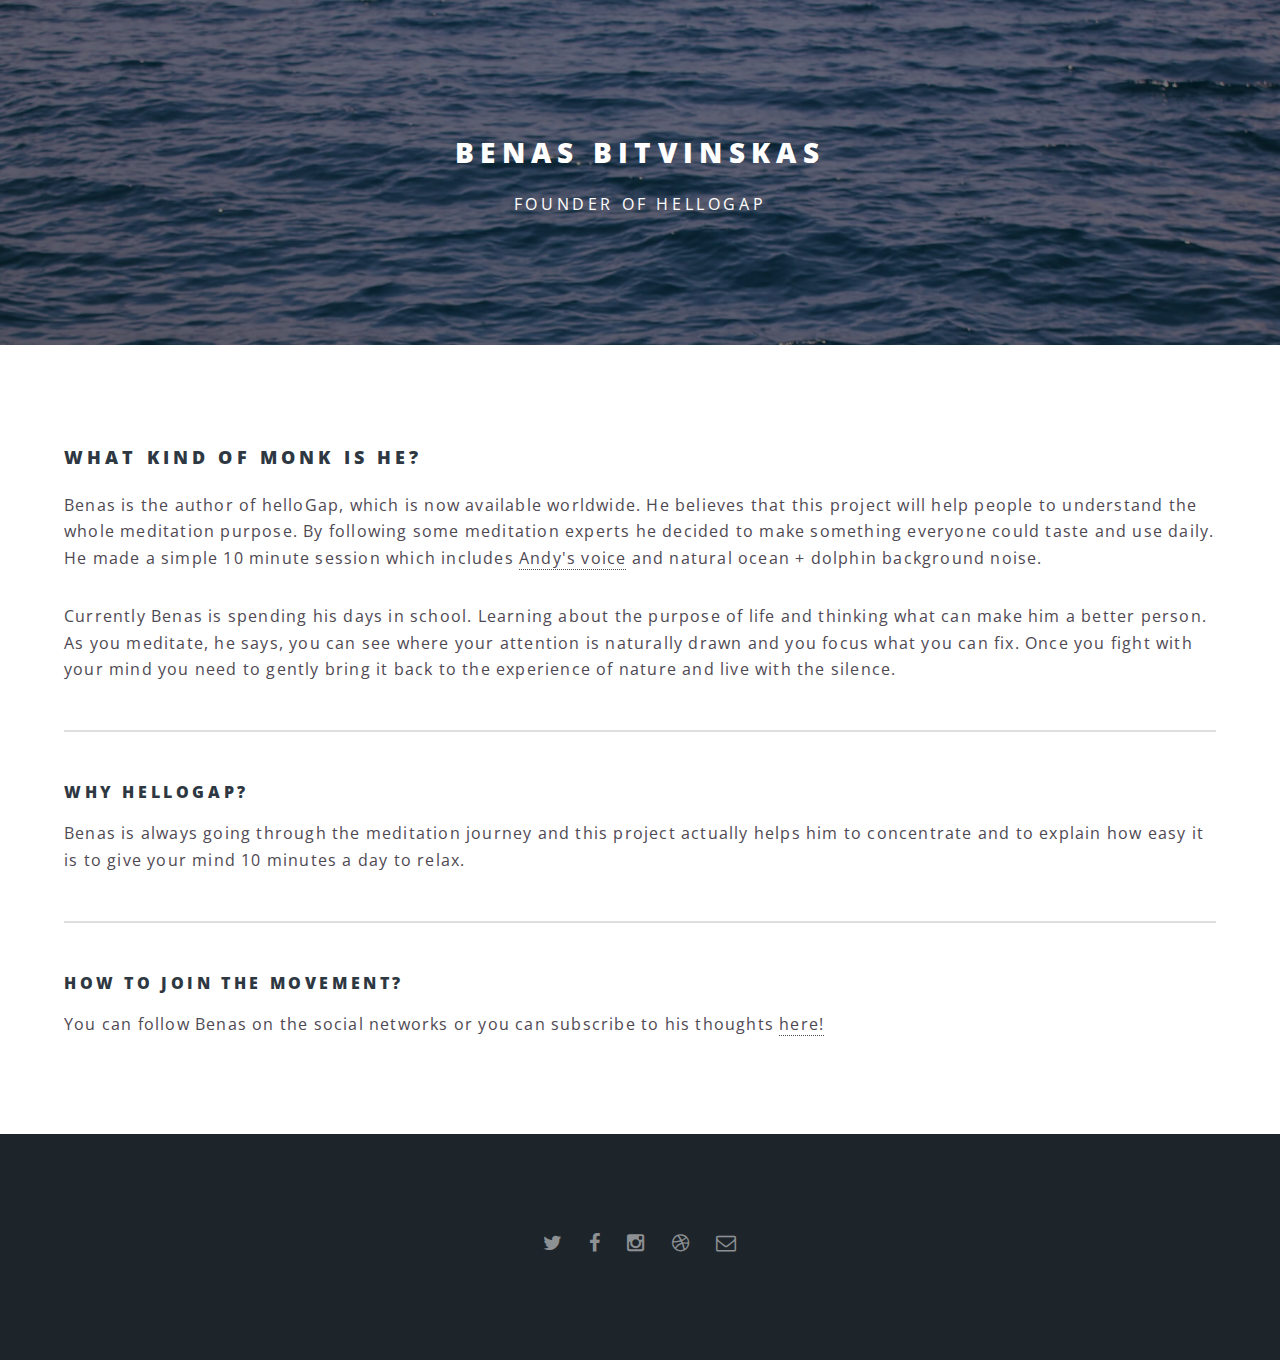
==== commit 734749f6: "Deploy via CLI" ====
--- a/founder.html
+++ b/founder.html
@@ -32,7 +32,7 @@
 							<div class="inner">
 
 								<h3>What kind of monk is he?</h3>
-								<p>Benas is the author of helloGap, which is now available worldwide. He believes that this project will help people to understand the whole meditation purpose. By following some meditation experts he decided to make something everyone could taste and use daily. He made a simple 10 minute session which includes Andy's voice and natural ocean + dolphin background noise.</p>
+								<p>Benas is the author of helloGap, which is now available worldwide. He believes that this project will help people to understand the whole meditation purpose. By following some meditation experts he decided to make something everyone could taste and use daily. He made a simple 10 minute session which includes <a target="_blank" href="https://www.headspace.com/andy-puddicombe">Andy's voice</a> and natural ocean + dolphin background noise.</p>
 
 								<p>Currently Benas is spending his days in school. Learning about the purpose of life and thinking what can make him a better person. As you meditate, he says, you can see where your attention is naturally drawn and you focus what you can fix. Once you fight with your mind you need to gently bring it back to the experience of nature and live with the silence.</p>
 
